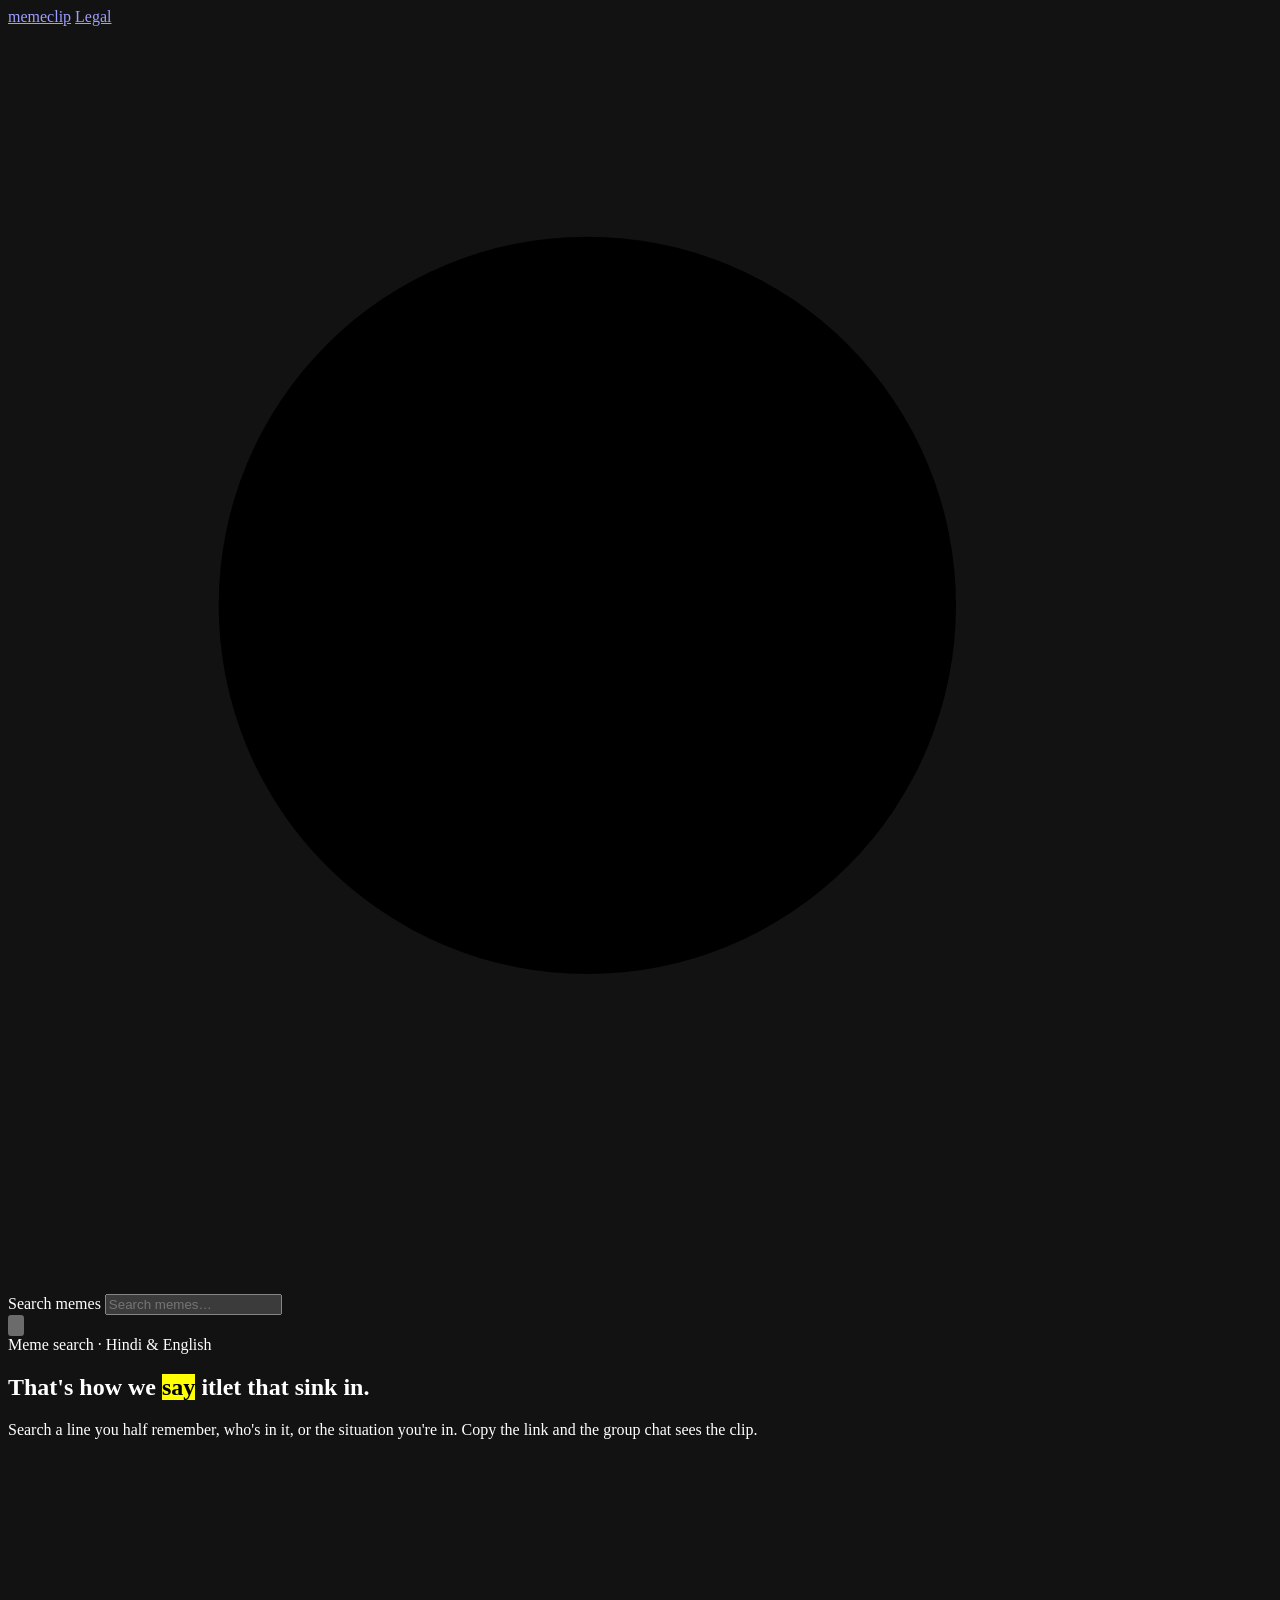
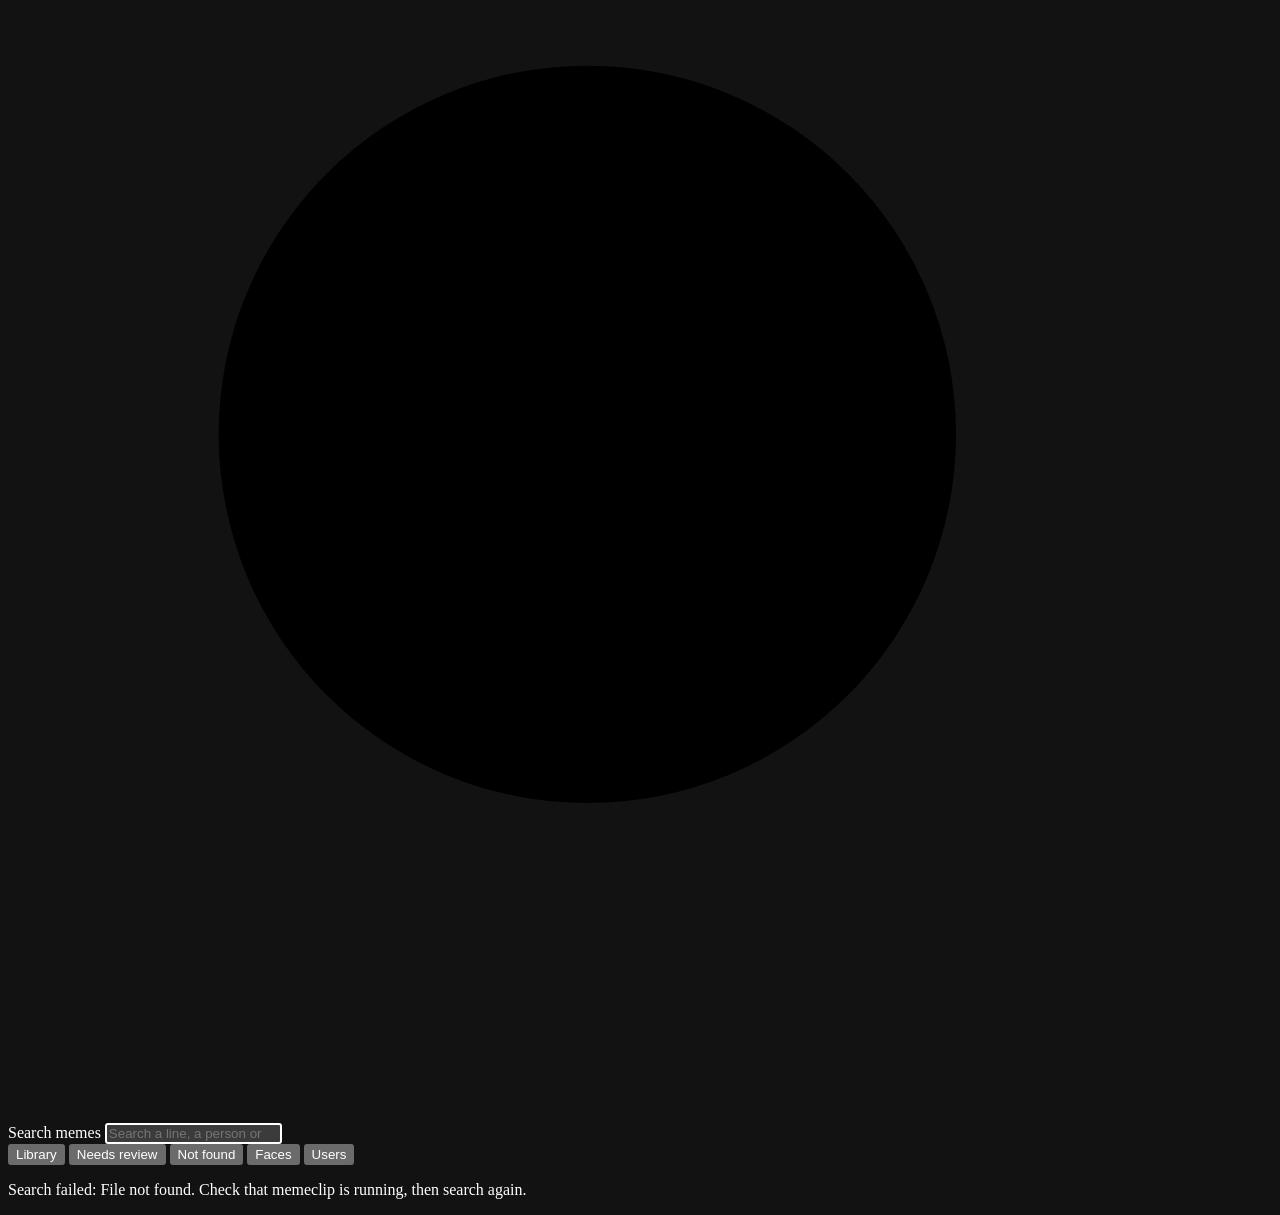
==== app/static/index.html @ d238f3a3 "Sign in with Google: admin and user roles, a 500-user cap with a waitlist - app/auth.py: Google OAut" ====
<!doctype html>
<html lang="en" data-theme="__THEME__">
<head>
<meta charset="utf-8">
<meta name="viewport" content="width=device-width, initial-scale=1, viewport-fit=cover">
<meta name="color-scheme" content="dark">
<meta name="theme-color" content="#000000">
<title>memeclip</title>
<link rel="icon" href="/static/icon.svg?v=__VERSION__" type="image/svg+xml">
<link rel="preconnect" href="https://fonts.googleapis.com">
<link rel="preconnect" href="https://fonts.gstatic.com" crossorigin>
<!-- The design is a theme: app/static/themes/<name>.css. The server fills in
     the name (UI_THEME in app/config.py or .env; ?theme=<name> to preview). -->
<link rel="stylesheet" href="/static/base.css?v=__VERSION__">
<link rel="stylesheet" href="/static/themes/__THEME__.css?v=__VERSION__" id="theme-css">
</head>
<body>
<div class="stage">
<div class="island-wrap">
  <nav class="island" aria-label="memeclip">
    <a class="wordmark" id="home" href="/" translate="no" aria-label="memeclip home">memeclip</a>
    <a class="cta ghost" href="/legal">Legal</a>
    <button id="curate" class="cta ghost" type="button" aria-pressed="false">Curate</button>
    <button id="open-upload" class="cta light" type="button"><span class="lbl">Add clip</span><span class="knob"><svg class="i" viewBox="0 0 24 24" aria-hidden="true"><path d="M12 5v14M5 12h14"/></svg></span></button>
  </nav>
</div>
<!-- the search, docked under the nav once the big one scrolls away (kept in sync) -->
<div class="dock" id="dock" aria-hidden="true">
  <div class="core">
    <svg class="i" viewBox="0 0 24 24" aria-hidden="true"><circle cx="11" cy="11" r="7"/><path d="m20 20-3.5-3.5"/></svg>
    <label for="q2" class="sr">Search memes</label>
    <input id="q2" type="search" placeholder="Search memes…" autocomplete="off" spellcheck="false" enterkeyhint="search" tabindex="-1">
  </div>
</div>
<button id="to-top" class="to-top" type="button" aria-label="Back to top" tabindex="-1"><svg class="i" viewBox="0 0 24 24" aria-hidden="true"><path d="M12 19V5"/><path d="m5 12 7-7 7 7"/></svg></button>

<script type="application/json" id="suggestions">__SUGGESTIONS__</script>
<script type="application/json" id="me">__ME__</script>
<main>
  <section class="hero">
    <span class="eyebrow">Meme search · Hindi &amp; English</span>
    <h1>That's how we <mark>say</mark> it<span class="tag">let that sink in.</span></h1>
    <p class="lede">Search a line you half remember, who's in it, or the situation you're in. Copy the link and the group chat sees the clip.</p>
    <div class="search">
      <div class="shell"><div class="core">
        <svg class="i" viewBox="0 0 24 24" aria-hidden="true"><circle cx="11" cy="11" r="7"/><path d="m20 20-3.5-3.5"/></svg>
        <label for="q" class="sr">Search memes</label>
        <input id="q" type="search" placeholder="Try “salary day” or a line from the clip…" autocomplete="off" spellcheck="false" enterkeyhint="search">
      </div></div>
    </div>
    <div class="tabs" role="group" aria-label="Library views">
      <button class="tab" id="tab-search" type="button" aria-pressed="true">Library</button>
      <button class="tab" id="tab-review" type="button" aria-pressed="false">Needs review</button>
      <button class="tab" id="tab-failed" type="button" aria-pressed="false">Not found</button>
      <button class="tab" id="tab-faces" type="button" aria-pressed="false">Faces</button>
      <button class="tab" id="tab-users" type="button" aria-pressed="false">Users</button>
    </div>
    <p id="status" role="status" aria-live="polite"></p>
  </section>
  <div id="grid" class="grid"></div>
  <div class="more" id="more-wrap">
    <div id="sentinel" aria-hidden="true"></div>
    <button id="more" class="cta light" type="button" hidden>Show more</button>
    <p id="end" class="end" hidden></p>
  </div>
  <div id="table"></div>
</main>
</div>

<dialog id="upload">
  <form id="upload-form">
    <h2>Add a clip</h2>
    <label for="u-file">Video file</label><input id="u-file" type="file" name="file" accept="video/*" required>
    <label for="u-title">Title, as the source wrote it</label><input id="u-title" type="text" autocomplete="off" name="title">
    <label for="u-caption">Caption</label><input id="u-caption" type="text" autocomplete="off" name="caption">
    <label for="u-lang">Language code (hi, en, ta …). Leave empty to auto-detect</label><input id="u-lang" type="text" autocomplete="off" name="language" spellcheck="false">
    <label for="u-folk">What people call this meme (comma separated)</label><input id="u-folk" type="text" autocomplete="off" name="folk_names">
    <label for="u-people">People in it (comma separated)</label><input id="u-people" type="text" autocomplete="off" name="people">
    <label for="u-film">Film or show</label><input id="u-film" type="text" autocomplete="off" name="source_title">
    <p class="hint">The clip is queued. It shows up in search once the worker has processed it.</p>
    <p class="hint" id="upload-error" role="alert"></p>
    <div class="actions-row">
      <button type="button" class="cta ghost" data-close>Cancel</button>
      <button class="cta light" id="upload-submit">Upload</button>
    </div>
  </form>
</dialog>

<dialog id="edit">
  <form id="edit-form">
    <h2>Edit clip</h2>
    <label for="e-folk">What people call this meme (comma separated)</label><input id="e-folk" type="text" autocomplete="off" name="folk_names">
    <label for="e-said">What is said (Roman script)</label><textarea id="e-said" name="transcript_roman" rows="2"></textarea>
    <label for="e-people">People (comma separated)</label><input id="e-people" type="text" autocomplete="off" name="people">
    <label for="e-film">Film or show</label><input id="e-film" type="text" autocomplete="off" name="source_title">
    <label for="e-desc">What happens on screen</label><textarea id="e-desc" name="description" rows="2"></textarea>
    <label for="e-react">Reactions (comma separated)</label><input id="e-react" type="text" autocomplete="off" name="reactions">
    <label for="e-use">Use when (comma separated)</label><input id="e-use" type="text" autocomplete="off" name="use_when">
    <label for="e-topics">Topics (comma separated)</label><input id="e-topics" type="text" autocomplete="off" name="topics">
    <label><input type="checkbox" name="reviewed">Mark as reviewed</label>
    <p class="hint" id="edit-error" role="alert"></p>
    <div class="actions-row">
      <button type="button" class="cta ghost" data-close>Cancel</button>
      <button class="cta light" id="edit-submit">Save</button>
    </div>
  </form>
</dialog>

<script>
const $ = (id) => document.getElementById(id);
const el = (tag, cls, text) => {
  const n = document.createElement(tag);
  if (cls) n.className = cls;
  if (text != null) n.textContent = text;   // textContent, never innerHTML: clip text is untrusted
  return n;
};

// Fixed icon markup only (no clip data ever goes through innerHTML).
const ICONS = {
  link: '<path d="M10 13a5 5 0 0 0 7.07 0l2.83-2.83a5 5 0 0 0-7.07-7.07L11.5 4.43"/><path d="M14 11a5 5 0 0 0-7.07 0L4.1 13.83a5 5 0 0 0 7.07 7.07l1.33-1.33"/>',
  send: '<path d="m22 2-7 20-4-9-9-4Z"/><path d="M22 2 11 13"/>',
  download: '<path d="M12 3v12m0 0-4-4m4 4 4-4"/><path d="M4 17v2a2 2 0 0 0 2 2h12a2 2 0 0 0 2-2v-2"/>',
  edit: '<path d="M12 20h9"/><path d="M16.5 3.5a2.12 2.12 0 0 1 3 3L7 19l-4 1 1-4Z"/>',
  volume: '<path d="M11 5 6 9H3v6h3l5 4Z"/><path d="M15.5 8.5a5 5 0 0 1 0 7"/><path d="M18.5 5.5a9 9 0 0 1 0 13"/>',
  mute: '<path d="M11 5 6 9H3v6h3l5 4Z"/><path d="m22 9-6 6"/><path d="m16 9 6 6"/>',
};
function icon(name) {
  const s = document.createElementNS("http://www.w3.org/2000/svg", "svg");
  s.setAttribute("class", "i"); s.setAttribute("viewBox", "0 0 24 24"); s.setAttribute("aria-hidden", "true");
  s.innerHTML = ICONS[name];
  return s;
}
function button(cls, label, iconName, { text = true } = {}) {
  // Pill with the icon nested in its own circle ("button in button").
  const b = el("button", "cta " + cls);
  b.type = "button";
  const t = el("span", text ? "lbl" : "sr", label);
  const knob = el("span", "knob"); knob.append(icon(iconName));
  b.append(t, knob);
  if (!text) { b.classList.add("round"); b.setAttribute("aria-label", label); }
  return b;
}
function setLabel(b, text) {
  b.querySelector(".lbl, .sr").textContent = text;
  if (b.hasAttribute("aria-label")) b.setAttribute("aria-label", text);
}

const LISTS = ["folk_names", "people", "reactions", "use_when", "topics"];
const themeVar = (name) => getComputedStyle(document.documentElement).getPropertyValue(name).trim();
const reduceMotion = matchMedia("(prefers-reduced-motion: reduce)");
let mode = "search", lastQuery = "", editing = null, timer = null;
// Browsing (empty search) scrolls through the whole library: PAGE clips at a time,
// loaded when a sentinel under the grid comes within a screen of the viewport.
const PAGE = 48;
const browse = { loaded: 0, total: 0, next: null, busy: false };   // next: the server's cursor for the following page
const moreObserver = ("IntersectionObserver" in window) ? new IntersectionObserver((entries) => {
  if (entries.some((e) => e.isIntersecting)) loadMore();
}, { rootMargin: "0px 0px 100% 0px" }) : null;
moreObserver?.observe($("sentinel"));

// Cards more than ~3 screens away hand back their media (video buffer, poster, scene
// photos) and get it back when they come near again. The card box itself stays, so the
// layout never moves; scrolling through thousands of clips keeps memory roughly flat.
const parker = ("IntersectionObserver" in window) ? new IntersectionObserver((entries) => {
  for (const e of entries) (e.isIntersecting ? unpark : park)(e.target);
}, { rootMargin: "300% 0px" }) : null;
function park(node) {
  if (node.dataset.parked) return;
  const frame = node.querySelector(".frame");
  if (frame?.classList.contains("live")) stopClip(frame);
  for (const m of node.querySelectorAll("video, img")) {
    for (const a of m.tagName === "VIDEO" ? ["src", "poster"] : ["src"]) {
      const v = m.getAttribute(a);
      if (v) { m.dataset["park" + a] = v; m.removeAttribute(a); }
    }
    if (m.tagName === "VIDEO") m.load();   // drops the decoded frames and buffer
  }
  node.dataset.parked = "1";
}
function unpark(node) {
  if (!node.dataset.parked) return;
  for (const m of node.querySelectorAll("video, img")) {
    for (const a of ["src", "poster"]) {
      const v = m.dataset["park" + a];
      if (v) { m.setAttribute(a, v); delete m.dataset["park" + a]; }
    }
  }
  delete node.dataset.parked;
}

async function api(path, options) {
  const res = await fetch(path, options);
  if (!res.ok) throw new Error((await res.json().catch(() => ({}))).detail || res.statusText);
  return res.json();
}

// A web page cannot put a video file on the clipboard: browsers only accept text,
// HTML and PNG there. So a clip offers the closest real equivalents:
//   Send          the .mp4 file itself, through the system share sheet (Web Share)
//   drag          drop the .mp4 file into Finder, a folder or a chat (Chrome / Edge)
//   Download      save the .mp4 (curate view)
//   Copy link     the short share link (/c/<id>); chat apps unfurl it as the video
// Each one counts as a share, so the query that found the clip is learned.
function fileName(c) {
  const base = (c.folk_names[0] || c.title || `clip-${c.id}`).toLowerCase()
    .replace(/[^a-z0-9]+/g, "-").replace(/^-+|-+$/g, "").slice(0, 60) || `clip-${c.id}`;
  return `${base}.mp4`;
}

const fileCache = new Map();   // clip id -> Promise<File>
function clipFile(c) {
  if (!fileCache.has(c.id)) {
    fileCache.set(c.id, fetch(c.url).then((r) => {
      if (!r.ok) throw new Error(r.statusText);
      return r.blob();
    }).then((b) => new File([b], fileName(c), { type: "video/mp4" }))
      .catch((e) => { fileCache.delete(c.id); throw e; }));
  }
  return fileCache.get(c.id);
}

const canSendFiles = !!(navigator.canShare &&
  navigator.canShare({ files: [new File([new Blob()], "x.mp4", { type: "video/mp4" })] }));

function recordShare(c) {
  return api(`/clips/${c.id}/share`, { method: "POST", headers: { "Content-Type": "application/json" },
                                       body: JSON.stringify({ q: mode === "search" ? lastQuery : null }) })
    .catch(() => {});
}

function flash(b, text, back) {
  setLabel(b, text);
  b.classList.add("done");
  setTimeout(() => { setLabel(b, back); b.classList.remove("done"); }, 1600);
}

// Hover to play: a clip plays (muted) while the pointer is over it and stops when
// it leaves. Only one clip plays at a time. Click toggles sound. Touch screens have
// no hover, so a tap plays or stops instead. Keyboard focus plays too. With reduced
// motion nothing plays on its own: click or Enter plays.
let playing = null;

function playOnly(frame) {
  if (playing && playing !== frame) stopClip(playing);
  playing = frame;
  frame.classList.add("live");
  frame._video.play().catch(() => {});   // muted autoplay is always allowed
}

function stopClip(frame) {
  const v = frame._video;
  v.pause();
  v.currentTime = 0;
  v.muted = true;
  frame._sound(false);
  frame.classList.remove("live");
  frame._time.style.transform = "scaleX(0)";
  if (playing === frame) playing = null;
}

function card(c, i) {
  const node = el("article", "card" + (i === 0 ? " feature" : ""));
  const shell = el("div", "shell"), core = el("div", "core");
  shell.append(core); node.append(shell);

  const frame = el("div", "frame");
  frame.tabIndex = 0;
  frame.setAttribute("role", "button");
  frame.setAttribute("aria-label", `Play ${c.folk_names[0] || c.title || "clip"}`);
  const video = el("video");
  video.src = c.url; video.poster = c.thumb || ""; video.preload = "none"; video.loop = true; video.playsInline = true;
  video.muted = true;
  const sub = el("div", "sub", c.transcript_roman ? c.transcript_roman.slice(0, 120) : "");
  const snd = el("div", "snd"); snd.append(icon("mute"));
  const time = el("div", "bar-time");
  frame.append(video, sub, snd, time);
  const topic = (c.topics || [])[0];
  if (topic) frame.append(el("div", "badge", "#" + topic));
  frame._video = video; frame._time = time;
  frame._sound = (on) => { snd.replaceChildren(icon(on ? "volume" : "mute")); };

  video.ontimeupdate = () => { if (video.duration) time.style.transform = `scaleX(${video.currentTime / video.duration})`; };
  frame.onpointerenter = (e) => { if (e.pointerType === "mouse" && !reduceMotion.matches) playOnly(frame); };
  frame.onpointerleave = (e) => { if (e.pointerType === "mouse") stopClip(frame); };
  frame.onfocus = () => { if (frame.matches(":focus-visible") && !reduceMotion.matches) playOnly(frame); };
  frame.onblur = () => stopClip(frame);
  const toggle = (touch) => {
    if (touch || reduceMotion.matches) {                       // tap, or reduced motion: play or stop
      if (frame.classList.contains("live")) stopClip(frame); else playOnly(frame);
    } else {                                                  // mouse: already playing, toggle sound
      video.muted = !video.muted;
      frame._sound(!video.muted);
      if (video.paused) playOnly(frame);
    }
  };
  frame.onclick = (e) => toggle(!!e.pointerType && e.pointerType !== "mouse");
  frame.onkeydown = (e) => { if (e.key === "Enter" || e.key === " ") { e.preventDefault(); toggle(true); } };

  // Dragging the video out drops the .mp4 file (Chrome / Edge read DownloadURL).
  video.draggable = true;
  video.ondragstart = (e) => {
    const abs = new URL(c.url, location.href).href;
    e.dataTransfer.setData("DownloadURL", `video/mp4:${fileName(c)}:${abs}`);
    e.dataTransfer.setData("text/uri-list", c.share_url || abs);
    e.dataTransfer.setData("text/plain", c.share_url || abs);
    e.dataTransfer.effectAllowed = "copy";
    recordShare(c);
  };
  core.append(frame);

  const row = el("div", "row");
  const titles = el("div", "titles");
  titles.append(el("div", "name", c.folk_names[0] || c.title || "(untitled)"));
  const by = [...c.people, c.source_title].filter(Boolean).join(" · ");
  if (by) titles.append(el("div", "by", by));
  row.append(titles);

  const acts = el("div", "acts");
  const copy = button("", "Copy link", "link");
  copy.setAttribute("aria-label", "Copy link");   // the label is hidden on small posters
  copy.title = "Copy link";
  copy.onclick = async () => {
    try {
      await navigator.clipboard.writeText(c.share_url || new URL(c.url, location.href).href);
      recordShare(c);
      flash(copy, "Copied", "Copy link");
    } catch { flash(copy, "Copy failed", "Copy link"); }
  };
  acts.append(copy);

  if (canSendFiles) {
    const send = button("iconly", "Send video", "send", { text: false });
    // Fetch the file before the click lands: some browsers (Safari) only allow the
    // share sheet while the click is still "fresh", so there is no time to download then.
    const warm = () => clipFile(c).catch(() => {});
    send.onpointerenter = warm; send.onfocus = warm; send.ontouchstart = warm;
    send.onclick = async () => {
      try {
        const file = await clipFile(c);
        await navigator.share({ files: [file], title: c.folk_names[0] || c.title || "meme" });
        recordShare(c);
        flash(send, "Sent", "Send video");
      } catch (e) {
        if (e.name === "AbortError") return;                 // closed the share sheet
        flash(send, e.name === "NotAllowedError" ? "Tap again to send" : "Could not send", "Send video");
      }
    };
    acts.append(send);
  }
  row.append(acts);
  core.append(row);

  // ---- curation only ----
  const chips = el("div", "curate-only chips");
  for (const r of c.reactions || []) chips.append(el("span", "chip", r));
  for (const t of c.topics || []) chips.append(el("span", "chip", "#" + t));
  for (const r of c.review_reasons) chips.append(el("span", "chip warn", r.replaceAll("_", " ")));
  if (chips.children.length) core.append(chips);

  const signals = `shared ${c.shares} · seen ${c.duplicates_seen}×`;
  core.append(Object.assign(el("div", "curate-only metric", c.score == null ? signals
    : `score ${c.score} · keyword ${c.kw} · meaning ${c.sem} · topic ${c.tm} · ${signals}`), {}));

  const tools = el("div", "curate-only tools");
  const download = button("", "Download", "download");
  download.onclick = async () => { recordShare(c); const a = el("a"); a.href = c.url; a.download = fileName(c); a.click(); };
  const edit = button("", "Edit", "edit");
  edit.onclick = () => openEdit(c.id);
  tools.append(download, edit);
  core.append(tools);
  return node;
}

// ---- scenes: a clip playing on a real surface (billboard, shirt, newspaper ...) ----
// The theme switches this on (--scenes: on) and picks the order (--scene-order,
// --scene-feature). Each scene in /static/scenes/scenes.json gives a photo and the
// surface's four corners; the video is warped onto them with a perspective matrix.
const VIDEO_W = 640, VIDEO_H = 360;           // the video's untransformed box
let scenesReady = null;
function loadScenes() {
  if (themeVar("--scenes") !== "on") return Promise.resolve(null);
  return scenesReady ||= fetch("/static/scenes/scenes.json").then((r) => r.json()).catch(() => null);
}
// 4-point perspective (homography) -> CSS matrix3d
const adj = (m) => [m[4]*m[8]-m[5]*m[7], m[2]*m[7]-m[1]*m[8], m[1]*m[5]-m[2]*m[4], m[5]*m[6]-m[3]*m[8],
                    m[0]*m[8]-m[2]*m[6], m[2]*m[3]-m[0]*m[5], m[3]*m[7]-m[4]*m[6], m[1]*m[6]-m[0]*m[7], m[0]*m[4]-m[1]*m[3]];
const mulMM = (a, b) => { const c = []; for (let i = 0; i < 3; i++) for (let j = 0; j < 3; j++)
  c[3*i+j] = a[3*i]*b[j] + a[3*i+1]*b[3+j] + a[3*i+2]*b[6+j]; return c; };
const mulMV = (m, v) => [m[0]*v[0]+m[1]*v[1]+m[2]*v[2], m[3]*v[0]+m[4]*v[1]+m[5]*v[2], m[6]*v[0]+m[7]*v[1]+m[8]*v[2]];
function basis(p) {   // p = [[x,y] x4]: maps the unit basis onto three points, scaled by the fourth
  const m = [p[0][0], p[1][0], p[2][0], p[0][1], p[1][1], p[2][1], 1, 1, 1];
  const v = mulMV(adj(m), [p[3][0], p[3][1], 1]);
  return mulMM(m, [v[0], 0, 0, 0, v[1], 0, 0, 0, v[2]]);
}
function matrix3d(from, to) {
  const t = mulMM(basis(to), adj(basis(from)));
  for (let i = 0; i < 9; i++) t[i] /= t[8];
  return `matrix3d(${[t[0], t[3], 0, t[6], t[1], t[4], 0, t[7], 0, 0, 1, 0, t[2], t[5], 0, t[8]].join(",")})`;
}
function placeOnScene(frame, scene) {
  const w = frame.clientWidth, h = frame.clientHeight;
  if (!w || !h) return;
  // Cover the frame, then zoom in on the surface so the clip spans a good share of
  // the tile (more on small tiles), keeping the photo edge-to-edge.
  const xs = scene.quad.map((q) => q[0]), ys = scene.quad.map((q) => q[1]);
  const qw = Math.max(...xs) - Math.min(...xs);
  const cx = (Math.max(...xs) + Math.min(...xs)) / 2, cy = (Math.max(...ys) + Math.min(...ys)) / 2;
  const span = w < 520 ? .74 : .6;                              // share of the tile width the surface takes
  const s = Math.max(w / scene.w, h / scene.h, span * w / (qw * scene.w));
  const dw = scene.w * s, dh = scene.h * s;
  const ox = Math.min(0, Math.max(w - dw, w / 2 - cx * dw));
  const oy = Math.min(0, Math.max(h - dh, h / 2 - cy * dh));
  for (const img of [frame._bg, frame._shade]) if (img)
    Object.assign(img.style, { left: ox + "px", top: oy + "px", width: dw + "px", height: dh + "px" });
  const [tl, tr, br, bl] = scene.quad.map(([x, y]) => [ox + x * dw, oy + y * dh]);
  const box = [[0, 0], [VIDEO_W, 0], [0, VIDEO_H], [VIDEO_W, VIDEO_H]];
  frame._video.style.transform = matrix3d(box, [tl, tr, bl, br]);
  if (frame._shade) frame._shade.style.clipPath = `polygon(${[tl, tr, br, bl].map(([x, y]) => `${x}px ${y}px`).join(",")})`;
}
const sceneObserver = ("ResizeObserver" in window)
  ? new ResizeObserver((entries) => { for (const e of entries) if (e.target._scene) placeOnScene(e.target, e.target._scene); })
  : null;
async function dressScenes(cards, results, offset = 0) {
  const scenes = await loadScenes();
  if (!scenes) return;
  const order = themeVar("--scene-order").split(/\s+/).filter((n) => scenes[n]);
  const feature = themeVar("--scene-feature");
  cards.forEach((node, i) => {
    const c = results[i];
    const name = (offset + i === 0 && scenes[feature]) ? feature : order[c.id % order.length];
    const scene = scenes[name];
    if (!scene) return;
    const frame = node.querySelector(".frame");
    frame.classList.add("scene", "scene-" + name);
    frame._scene = scene;
    const bg = el("img", "scene-bg"); bg.src = scene.image; bg.alt = ""; bg.decoding = "async"; bg.loading = "lazy";
    frame.prepend(bg); frame._bg = bg;
    Object.assign(frame._video.style, { width: VIDEO_W + "px", height: VIDEO_H + "px" });
    if (scene.shade) {
      const shade = el("img", "scene-shade"); shade.src = scene.shade; shade.alt = ""; shade.loading = "lazy";
      frame._video.after(shade); frame._shade = shade;
    }
    placeOnScene(frame, scene);
    sceneObserver?.observe(frame);
  });
}

// Clips fade up as they enter the viewport. Only added when IntersectionObserver
// exists and motion is welcome, so without it everything is simply visible.
const revealer = ("IntersectionObserver" in window) ? new IntersectionObserver((entries) => {
  for (const e of entries) if (e.isIntersecting) { e.target.classList.add("in"); revealer.unobserve(e.target); }
}, { rootMargin: "0px 0px -8% 0px" }) : null;
function reveal(nodes) {
  if (!revealer || reduceMotion.matches || themeVar("--reveal") !== "on") return;
  // The fade-up runs on the inner shell, so the poster's tilt (on the card) is kept.
  nodes.forEach((n, i) => {
    const target = n.querySelector(".shell") || n;
    target.classList.add("reveal"); target.style.transitionDelay = `${(i % 4) * 70}ms`; revealer.observe(target);
  });
}

function showCards(results, status, emptyTitle, emptyHelp) {
  playing = null;
  $("table").replaceChildren();
  if (!results.length) {
    const e = el("div", "empty");
    e.append(el("strong", "", emptyTitle), el("span", "", emptyHelp));
    $("grid").replaceChildren(e);
  } else {
    const cards = results.map((c, i) => card(c, i));
    parker?.disconnect();                  // the old cards are gone
    $("grid").replaceChildren(...cards);
    reveal(cards);
    for (const n of cards) parker?.observe(n);
    dressScenes(cards, results);
  }
  $("status").replaceChildren(...status);
}

function intentText(intent) {
  const parts = Object.entries(intent || {}).map(([k, p]) => (document.body.classList.contains("curate") ? `${k} ${p}` : k));
  return parts.length ? parts.join(", ") : "";
}

async function runSearch() {
  lastQuery = $("q").value.trim();
  try {
    const data = await api(lastQuery ? `/search?q=${encodeURIComponent(lastQuery)}` : `/search?q=&limit=${PAGE}`);
    const status = [];
    if (!lastQuery) {
      status.push(el("span", "", data.total ? `All ${data.total} clip${data.total === 1 ? "" : "s"} · most shared first` : ""));
    } else {
      status.push(el("span", "", `${data.count} clip${data.count === 1 ? "" : "s"} · `));
      const read = intentText(data.intent);
      status.push(read ? Object.assign(el("span", "read", `reading it as ${read}`)) : el("span", "dim", "matched on the words"));
    }
    showCards(data.results, status,
      lastQuery ? `Nothing for “${lastQuery}” yet` : "No clips yet",
      lastQuery ? "Try other words, a line from the clip, or the situation you are in."
                : "Add a clip, or drop video files into data/inbox.");
    Object.assign(browse, { loaded: lastQuery ? 0 : data.count, total: lastQuery ? 0 : data.total || 0,
                            next: lastQuery ? null : data.next });
    updateMore();
    if (moreObserver && browsing() && nearBottom()) loadMore();
  } catch (e) { $("status").textContent = `Search failed: ${e.message}. Check that memeclip is running, then search again.`; }
}

async function runReview() {
  const data = await api("/review");
  showCards(data.results, [el("span", "", `${data.count} clip${data.count === 1 ? "" : "s"} the pipeline was unsure about`)],
            "Nothing to review", "Every clip passed its checks.");
}

async function runFailed() {
  const data = await api("/queries/failed");
  $("grid").replaceChildren();
  $("status").textContent = "Searches that found nothing. Each one is a missing clip or a missing way to find one.";
  const table = el("table");
  const head = el("tr"); head.append(el("th", "", "Search"), el("th", "", "Times"));
  table.append(head);
  for (const q of data.queries) {
    const tr = el("tr"); tr.append(el("td", "", q.query), el("td", "", q.times)); table.append(tr);
  }
  $("table").replaceChildren(table);
}

const browsing = () => mode === "search" && !lastQuery;

function updateMore() {
  const left = Math.max(0, browse.total - browse.loaded);
  // Without IntersectionObserver the button is the way to load more.
  $("more").hidden = !!moreObserver || !(browsing() && browse.next);
  $("more").textContent = `Show more (${left} left)`;
  $("end").hidden = !(browsing() && browse.total > 0 && !browse.next);
  $("end").textContent = `That's all ${browse.total} clip${browse.total === 1 ? "" : "s"}`;
}

// Still near the bottom after a page landed (tall screen, short page)? Load the next one too.
function nearBottom() {
  return $("sentinel").getBoundingClientRect().top < innerHeight * 2;
}

async function loadMore() {
  if (browse.busy || !browsing() || !browse.next) return;
  browse.busy = true;
  $("more").disabled = true;
  try {
    const offset = browse.loaded, after = browse.next;
    const data = await api(`/search?q=&limit=${PAGE}&after=${encodeURIComponent(after)}`);
    if (mode !== "search" || lastQuery || browse.next !== after) return;   // the view changed while loading
    const cards = data.results.map((c, i) => card(c, offset + i));
    $("grid").append(...cards);
    reveal(cards);
    for (const n of cards) parker?.observe(n);
    dressScenes(cards, data.results, offset);
    browse.loaded = offset + data.count;
    browse.next = data.next;                                           // null: that was the last page
  } catch (e) {
    $("status").textContent = `Loading more failed: ${e.message}. Try again.`;
  } finally {
    browse.busy = false;
    $("more").disabled = false;
    updateMore();
  }
  if (moreObserver && browsing() && browse.next && nearBottom()) loadMore();
}

// ---- Curate > Faces: people found in the clips, like a photo app's "People" ----------
// Groups come from the face vectors already stored for every processed clip (no
// reprocessing). Naming a group gives all its faces that name; giving a second group
// the same name merges it into the same person.
function faceTile(title, sub, picture, onclick) {
  const b = el("button", "face-tile"); b.type = "button";
  const pic = el("span", "face-pic");
  if (picture) { const img = el("img"); img.src = picture; img.alt = ""; img.loading = "lazy"; pic.append(img); }
  b.append(pic, el("span", "face-name", title), el("span", "face-sub", sub));
  b.onclick = onclick;
  return b;
}

async function runFaces() {
  $("grid").replaceChildren();
  $("status").textContent = "Looking for faces…";
  try {
    const data = await api("/faces");
    const wrap = el("div", "faces");
    if (data.people.length) {
      wrap.append(el("h3", "faces-head", "Named"));
      const row = el("div", "face-grid");
      for (const p of data.people)
        row.append(faceTile(p.name, `${p.clips} clip${p.clips === 1 ? "" : "s"}`, p.picture, () => openFaces({ person: p })));
      wrap.append(row);
    }
    wrap.append(el("h3", "faces-head", "Who's this?"));
    const row = el("div", "face-grid");
    for (const g of data.groups)
      row.append(faceTile(`${g.clips} clip${g.clips === 1 ? "" : "s"}`, `${g.faces} face${g.faces === 1 ? "" : "s"}`,
                          g.pictures[0], () => openFaces({ group: g })));
    wrap.append(row);
    $("table").replaceChildren(wrap);
    $("status").textContent = `${data.people.length} named · ${data.unknown_groups} groups of unknown faces, most clips first. ` +
                              "One person can show up as two groups: give both the same name to merge them.";
  } catch (e) { $("status").textContent = `Could not load faces: ${e.message}`; }
}

async function openFaces({ person, group }) {
  const data = await api(person ? `/faces/clips?person_id=${person.id}` : `/faces/clips?face_ids=${group.face_ids.join(",")}`);
  showCards(data.results, [el("span", "", person
              ? `${person.name} · ${data.count} clip${data.count === 1 ? "" : "s"}` +
                (data.unsure ? ` · ${data.unsure} unsure, shown first: remove the ones that are not ${person.name}` : "")
              : `${data.count} clip${data.count === 1 ? "" : "s"} with this face`)],
            "No clips", "These faces have no clips any more.");
  if (person) {
    // audit: every clip can be taken off this person; the unsure ones are first and marked
    const cards = [...$("grid").querySelectorAll(".card")];
    data.results.forEach((c, i) => {
      const n = cards[i];
      if (!n) return;
      const row = el("div", "face-check");
      if (c.unsure) row.append(el("span", "chip warn", `unsure match · ${Math.round(c.face_score * 100)}%`));
      const no = el("button", "cta ghost", `Not ${person.name}`); no.type = "button";
      no.onclick = async () => {
        no.disabled = true;
        try {
          await api(`/people/${person.id}/remove`, { method: "POST", headers: { "Content-Type": "application/json" },
                                                     body: JSON.stringify({ clip_id: c.id }) });
          n.remove();
        } catch (err) { no.disabled = false; no.textContent = `Could not remove: ${err.message}`; }
      };
      row.append(no);
      (n.querySelector(".core") || n).append(row);
    });
  }
  const form = el("form", "face-form");
  const back = el("button", "cta ghost", "← All faces"); back.type = "button";
  back.onclick = () => { form.remove(); runFaces(); };
  const names = el("datalist"); names.id = "people-names";
  const known = await api("/faces").then((d) => d.people).catch(() => []);
  for (const p of known) { const o = el("option"); o.value = p.name; names.append(o); }
  const name = el("input"); name.type = "text"; name.placeholder = "Who is this? (an existing name merges)";
  name.setAttribute("list", "people-names"); name.setAttribute("aria-label", "Name"); name.autocomplete = "off";
  const aliases = el("input"); aliases.type = "text"; aliases.autocomplete = "off";
  aliases.placeholder = "Also called, comma separated: modi, PM";
  aliases.setAttribute("aria-label", "Other names, comma separated");
  const save = el("button", "cta light", person ? "Add names" : "Save name"); save.type = "submit";
  const msg = el("span", "face-msg"); msg.setAttribute("role", "status");
  if (person) {
    name.value = person.name; name.disabled = true;
    if (person.aliases?.length) msg.textContent = `Also called: ${person.aliases.join(", ")}`;
  }
  form.append(back, name, aliases, save, names, msg);
  form.onsubmit = async (e) => {
    e.preventDefault();
    const list = aliases.value.split(",").map((s) => s.trim()).filter(Boolean);
    if (!person && !name.value.trim()) { msg.textContent = "Type a name first."; name.focus(); return; }
    if (person && !list.length) { msg.textContent = "Type at least one other name."; aliases.focus(); return; }
    save.disabled = true;
    try {
      const r = person
        ? await api(`/people/${person.id}/aliases`, { method: "POST", headers: { "Content-Type": "application/json" },
                                                     body: JSON.stringify({ aliases: list }) })
        : await api("/faces/name", { method: "POST", headers: { "Content-Type": "application/json" },
                                     body: JSON.stringify({ face_ids: group.face_ids, name: name.value.trim(), aliases: list }) });
      msg.textContent = person ? `Saved. Also called: ${r.aliases.join(", ")}` : `Named ${r.name}: ${r.clips_updated} clip${r.clips_updated === 1 ? "" : "s"} updated.`;
      if (!person) setTimeout(() => { form.remove(); runFaces(); }, 900);
    } catch (err) { msg.textContent = `Could not save: ${err.message}`; }
    finally { save.disabled = false; }
  };
  document.querySelector(".face-form")?.remove();
  $("grid").before(form);                         // above the clips, not under all of them
  form.scrollIntoView({ block: "center", behavior: smooth() });
  (person ? aliases : name).focus({ preventScroll: true });
}

function setMode(next) {
  mode = next;
  syncHints();
  document.querySelector(".face-form")?.remove();   // the naming bar belongs to one opened group
  $("more").hidden = $("end").hidden = true;
  for (const m of ["search", "review", "failed", "faces", "users"]) $("tab-" + m).setAttribute("aria-pressed", String(m === mode));
  ({ search: runSearch, review: runReview, failed: runFailed, faces: runFaces, users: runUsers })[mode]();
}

function setCurate(on) {
  if (!IS_ADMIN) on = false;                               // Curate is for admins (the server checks too)
  document.body.classList.toggle("curate", on);
  $("curate").setAttribute("aria-pressed", String(on));
  if (!on && mode !== "search") mode = "search";
  history.replaceState(null, "", on ? "#curate" : location.pathname + location.search);
  setMode(mode);
}

async function openEdit(id) {
  const c = await api(`/clips/${id}`);
  editing = id;
  const f = $("edit-form");
  for (const k of LISTS) f[k].value = c[k].join(", ");
  for (const k of ["transcript_roman", "source_title", "description"]) f[k].value = c[k];
  f.reviewed.checked = false;
  $("edit").showModal();
}

$("edit-form").onsubmit = async (e) => {
  e.preventDefault();
  const f = e.target, body = {};
  for (const k of LISTS) body[k] = f[k].value.split(",").map((s) => s.trim()).filter(Boolean);
  for (const k of ["transcript_roman", "source_title", "description"]) body[k] = f[k].value;
  if (f.reviewed.checked) body.reviewed = true;
  const submit = $("edit-submit");
  submit.disabled = true; submit.textContent = "Saving…"; $("edit-error").textContent = "";
  try {
    await api(`/clips/${editing}`, { method: "PATCH", headers: { "Content-Type": "application/json" }, body: JSON.stringify(body) });
    $("edit").close();
    setMode(mode);
  } catch (err) {
    $("edit-error").textContent = `Not saved: ${err.message}. Your changes are still here; try Save again.`;
  } finally { submit.disabled = false; submit.textContent = "Save"; }
};

$("upload-form").onsubmit = async (e) => {
  e.preventDefault();
  const submit = $("upload-submit");
  submit.disabled = true; submit.textContent = "Uploading…"; $("upload-error").textContent = "";
  try {
    const out = await api("/upload", { method: "POST", body: new FormData(e.target) });
    $("status").textContent = `Queued ${out.queued_as}. It shows up in search in a few seconds.`;
    e.target.reset();
    $("upload").close();
  } catch (err) {
    $("upload-error").textContent = `Upload failed: ${err.message}. Check the file is a video under 30 seconds, then try again.`;
  } finally { submit.disabled = false; submit.textContent = "Upload"; }
};


$("open-upload").onclick = () => $("upload").showModal();
$("curate").onclick = () => setCurate(!document.body.classList.contains("curate"));
for (const b of document.querySelectorAll("[data-close]")) b.onclick = () => b.closest("dialog").close();
for (const m of ["search", "review", "failed", "faces", "users"]) $("tab-" + m).onclick = () => setMode(m);
$("more").onclick = loadMore;
$("q").oninput = () => { clearTimeout(timer); timer = setTimeout(() => setMode("search"), 350); };
const smooth = () => (matchMedia("(prefers-reduced-motion: reduce)").matches ? "auto" : "smooth");
// Home: the wordmark goes back to the start (trending, no search, not curating) without a reload
$("home").onclick = (e) => {
  if (e.metaKey || e.ctrlKey || e.shiftKey || e.altKey || e.button) return;   // new tab / window still works
  e.preventDefault();
  $("q").value = $("q2").value = "";
  scrollTo({ top: 0, behavior: smooth() });
  if (document.body.classList.contains("curate")) setCurate(false); else setMode("search");
};
// Docked search: shown once the big search box has scrolled up out of view
new IntersectionObserver(([e]) => {
  const on = !e.isIntersecting && e.boundingClientRect.top < 0;
  if (on === document.body.classList.contains("docked")) return;
  document.body.classList.toggle("docked", on);
  $("dock").setAttribute("aria-hidden", String(!on));
  $("q2").tabIndex = on ? 0 : -1;
  if (on) $("q2").value = $("q").value;
  else if (document.activeElement === $("q2")) $("q").focus({ preventScroll: true });
}).observe(document.querySelector(".hero .search"));
$("q2").oninput = () => { $("q").value = $("q2").value; $("q").oninput(); };
// Search suggestions: an empty search box shows a search people can try, a new one every
// 10 s; Tab (or tapping the ⇥ key) takes it, the same as typing it. The list lives in the
// search_suggestions table (app/suggestions.py) and comes in with the page.
// Drawn over the box rather than as a placeholder, so the words can drift off like smoke.
// ---- Who is signed in (written in by the server; auth.py) -----------------------------
// admin: everything; user: search and share. With sign-in off everyone is an admin.
const ME = (() => { try { return JSON.parse($("me").textContent) || {}; } catch { return {}; } })();
const IS_ADMIN = ME.role === "admin";
if (!IS_ADMIN) for (const id of ["curate", "open-upload"]) $(id).style.display = "none";   // hidden, not removed: other code refers to them
if (ME.auth && ME.email) {
  const who = el("button", "cta ghost account");
  who.type = "button";
  who.title = `Signed in as ${ME.email}. Sign out`;
  who.setAttribute("aria-label", `Sign out ${ME.email}`);
  if (ME.picture) {
    const img = el("img"); img.src = ME.picture; img.alt = ""; img.referrerPolicy = "no-referrer"; who.append(img);
  } else who.append(el("span", "account-initial", (ME.given_name || ME.email)[0].toUpperCase()));
  who.onclick = async () => {
    who.disabled = true;
    await fetch("/auth/logout", { method: "POST" }).catch(() => {});
    location.href = "/login";
  };
  document.querySelector(".island").append(who);
}

// ---- Curate > Users: who can sign in, their role, the waitlist ------------------------
async function runUsers() {
  $("grid").replaceChildren();
  $("status").textContent = "Loading users…";
  let data;
  try { data = await api("/admin/users"); }
  catch (e) { $("status").textContent = `Could not load users: ${e.message}`; return; }
  const waiting = data.users.filter((u) => u.status === "waitlist").length;
  $("status").textContent = `${data.active_users} of ${data.max_users} user places taken` +
                            (waiting ? ` · ${waiting} waiting` : "") + ". Admins don't count toward the limit.";
  const table = el("table", "users");
  const head = el("tr");
  for (const h of ["Person", "Role", "Access", "Joined"]) head.append(el("th", "", h));
  table.append(head);
  for (const u of data.users) {
    const tr = el("tr");
    const who = el("td");
    who.append(el("strong", "", u.name || u.email), el("div", "users-email", u.email));
    const pick = (field, options) => {
      const sel = el("select"); sel.setAttribute("aria-label", `${field} for ${u.email}`);
      for (const [v, label] of options) sel.append(new Option(label, v, false, u[field] === v));
      sel.onchange = async () => {
        sel.disabled = true;
        try { await api(`/admin/users/${u.id}`, { method: "POST", headers: { "Content-Type": "application/json" },
                                                    body: JSON.stringify({ [field]: sel.value }) });
              u[field] = sel.value; }
        catch (err) { sel.value = u[field]; alert(`Could not change: ${err.message}`); }
        finally { sel.disabled = false; }
      };
      const td = el("td"); td.append(sel); return td;
    };
    tr.append(who, pick("role", [["user", "User"], ["admin", "Admin"]]),
              pick("status", [["active", "Active"], ["waitlist", "Waitlist"], ["blocked", "Blocked"]]),
              el("td", "", new Date(u.created_at).toLocaleDateString()));
    table.append(tr);
  }
  if (!data.users.length) $("status").textContent = "Nobody has signed in yet.";
  $("table").replaceChildren(table);
}

const SUGGEST = (() => {                                  // search_suggestions, written in by the server
  try { return JSON.parse($("suggestions").textContent).filter((t) => typeof t === "string" && t.trim()); }
  catch { return []; }
})();
const SUGGEST_EVERY_MS = 10000;
let suggestAt = Math.floor(Math.random() * SUGGEST.length);
const hints = [];
// code also fills or empties the box (home, a cleared search): setMode calls this
function syncHints() {                                    // the two boxes mirror each other
  const typed = !!$("q").value;
  for (const h of hints) { h.box.hidden = h.key.hidden = typed || !SUGGEST.length; h.clear.hidden = !typed; }
}

function useSuggestion() {
  $("q").value = $("q2").value = SUGGEST[suggestAt];
  clearTimeout(timer);
  setMode("search");
}

function makeHint(input) {
  // left: the suggestion, where placeholder text would be (the caret sits just before it)
  const box = el("span", "suggest");
  box.setAttribute("aria-hidden", "true");
  const words = el("span", "suggest-words");
  box.append(words);
  // right slot: the Tab key while the box is empty, a clear button once it has text
  const key = el("button", "suggest-key");
  key.type = "button"; key.tabIndex = -1; key.title = "Use this search (Tab)";
  key.setAttribute("aria-hidden", "true");
  // desktop: a keycap + "to try"; phones (no Tab key): a fill-in arrow to tap
  const cap = el("kbd", "suggest-kbd", "tab");
  const fillIcon = el("span", "suggest-fill");
  fillIcon.innerHTML = '<svg class="i" viewBox="0 0 24 24" aria-hidden="true"><path d="M17 17 7 7"/><path d="M7 15V7h8"/></svg>';
  key.append(cap, el("span", "suggest-key-text", "to try"), fillIcon);
  key.onmousedown = (e) => e.preventDefault();             // keep focus in the box
  key.onclick = useSuggestion;
  const clear = el("button", "search-clear");
  clear.type = "button"; clear.hidden = true;
  clear.setAttribute("aria-label", "Clear search");
  clear.innerHTML = '<svg class="i" viewBox="0 0 24 24" aria-hidden="true"><path d="M18 6 6 18"/><path d="m6 6 12 12"/></svg>';
  clear.onmousedown = (e) => e.preventDefault();
  clear.onclick = () => clearSearch(input);
  input.placeholder = "";
  input.after(box, key, clear);
  const hint = { input, box, words, key, clear };
  hints.push(hint);
  // the suggestion sits exactly where typed text would, in the box's own font
  const fit = () => {
    const cs = getComputedStyle(input);
    box.style.left = input.offsetLeft + parseFloat(cs.paddingLeft) + "px";
    // up to the keycap (it is wider than the box's own right padding), else to the padding
    const end = key.offsetWidth ? key.offsetLeft - 12 : input.offsetLeft + input.clientWidth - parseFloat(cs.paddingRight);
    box.style.width = Math.max(0, end - (input.offsetLeft + parseFloat(cs.paddingLeft))) + "px";
    box.style.top = input.offsetTop + "px";
    box.style.height = input.offsetHeight + "px";
    box.style.font = cs.font;
    box.style.letterSpacing = cs.letterSpacing;
  };
  const ro = new ResizeObserver(fit); ro.observe(input); ro.observe(key);
  input.addEventListener("input", () => syncHints());
  input.addEventListener("keydown", (e) => {               // Esc empties the box, like the × button
    if (e.key === "Escape" && input.value) { e.preventDefault(); clearSearch(input); }
  });
  return hint;
}

function clearSearch(input) {
  $("q").value = $("q2").value = "";
  clearTimeout(timer);
  setMode("search");                                       // back to the whole library
  input.focus({ preventScroll: true });
}

function fillWords(hint, text) {
  const spans = [];
  hint.words.replaceChildren(...text.split(" ").map((w) => {
    const s = el("span", "w", w); spans.push(s); return s;
  }).flatMap((s, i) => (i ? [document.createTextNode(" "), s] : [s])));
  return spans;
}

function showSuggestion(animate) {
  const text = SUGGEST[suggestAt];
  for (const id of ["q", "q2"]) $(id).setAttribute("aria-description", `Suggestion: ${text}. Press Tab to use it.`);
  for (const hint of hints) {
    const old = [...hint.words.querySelectorAll(".w")];
    if (!animate || reduceMotion.matches || !old.length || hint.box.hidden) { fillWords(hint, text); continue; }
    // out: each word lifts, blurs and fades, a little after the one before it
    const outs = old.map((w, i) => w.animate(
      [{ opacity: 1, transform: "none", filter: "blur(0)" },
       { opacity: 0, transform: "translateY(-14px) scale(1.04)", filter: "blur(6px)" }],
      { duration: 520, delay: i * 45, easing: "cubic-bezier(.4,0,.7,.2)", fill: "forwards" }));
    Promise.all(outs.map((a) => a.finished)).then(() => {
      // in: the new words condense out of the same air
      fillWords(hint, text).forEach((w, i) => w.animate(
        [{ opacity: 0, transform: "translateY(8px)", filter: "blur(6px)" },
         { opacity: 1, transform: "none", filter: "blur(0)" }],
        { duration: 480, delay: i * 45, easing: "cubic-bezier(.2,.7,.3,1)", fill: "backwards" }));
    });
  }
}

makeHint($("q"));
makeHint($("q2"));
if (SUGGEST.length) showSuggestion(false);
else { $("q").placeholder = "Search a line, a person or a situation…"; $("q2").placeholder = "Search memes…"; }
syncHints();
setInterval(() => {
  if (!SUGGEST.length) return;
  if (document.hidden || $("q").value) return;            // only while the box is empty and on screen
  suggestAt = (suggestAt + 1) % SUGGEST.length;
  showSuggestion(true);
}, SUGGEST_EVERY_MS);
for (const id of ["q", "q2"]) {
  $(id).addEventListener("keydown", (e) => {
    if (e.key !== "Tab" || e.shiftKey || e.altKey || e.ctrlKey || e.metaKey || $(id).value || !SUGGEST.length) return;
    e.preventDefault();                                    // empty box + Tab: take the suggestion
    useSuggestion();
  });
}
// Back to top, after about a screen and a half
addEventListener("scroll", () => {
  const on = scrollY > innerHeight * 1.5;
  document.body.classList.toggle("scrolled", on);
  $("to-top").tabIndex = on ? 0 : -1;
}, { passive: true });
$("to-top").onclick = () => {
  scrollTo({ top: 0, behavior: smooth() });
  if (matchMedia("(pointer: fine)").matches) $("q").focus({ preventScroll: true });   // no keyboard pop-up on phones
};
// #curate in the address opens the curation view (also when only the # part changes)
const curateFromHash = () => {
  const on = location.hash === "#curate";
  if (on !== document.body.classList.contains("curate")) setCurate(on);
};
addEventListener("hashchange", curateFromHash);
if (location.hash === "#curate" && IS_ADMIN) { document.body.classList.add("curate"); $("curate").setAttribute("aria-pressed", "true"); }
if (matchMedia("(pointer: fine)").matches) $("q").focus();
const themeColor = themeVar("--theme-color");
if (themeColor) document.querySelector('meta[name="theme-color"]').setAttribute("content", themeColor);
setMode("search");
</script>
</body>
</html>
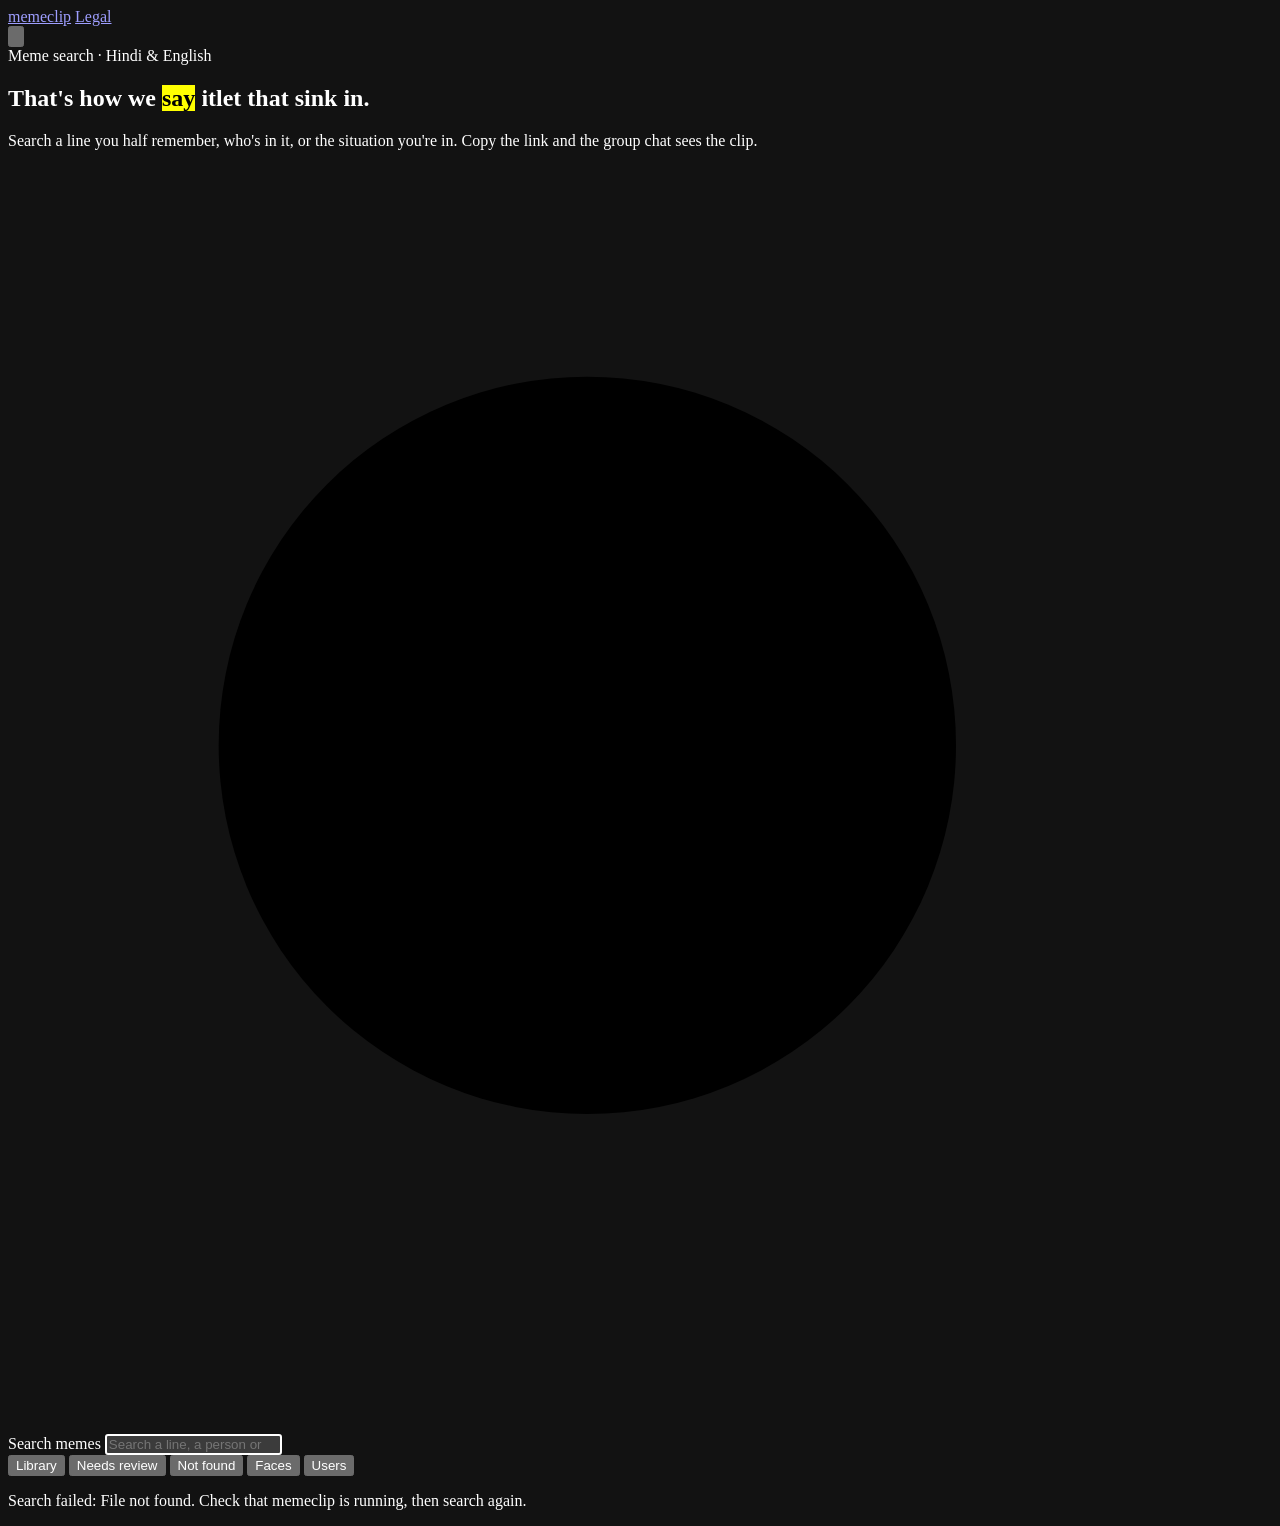
==== commit e9e0d91f: "Search bar scrolls up with the page and then stays under the nav (sticky), replacing the separate do" ====
--- a/app/static/index.html
+++ b/app/static/index.html
@@ -24,14 +24,6 @@
     <button id="open-upload" class="cta light" type="button"><span class="lbl">Add clip</span><span class="knob"><svg class="i" viewBox="0 0 24 24" aria-hidden="true"><path d="M12 5v14M5 12h14"/></svg></span></button>
   </nav>
 </div>
-<!-- the search, docked under the nav once the big one scrolls away (kept in sync) -->
-<div class="dock" id="dock" aria-hidden="true">
-  <div class="core">
-    <svg class="i" viewBox="0 0 24 24" aria-hidden="true"><circle cx="11" cy="11" r="7"/><path d="m20 20-3.5-3.5"/></svg>
-    <label for="q2" class="sr">Search memes</label>
-    <input id="q2" type="search" placeholder="Search memes…" autocomplete="off" spellcheck="false" enterkeyhint="search" tabindex="-1">
-  </div>
-</div>
 <button id="to-top" class="to-top" type="button" aria-label="Back to top" tabindex="-1"><svg class="i" viewBox="0 0 24 24" aria-hidden="true"><path d="M12 19V5"/><path d="m5 12 7-7 7 7"/></svg></button>
 
 <script type="application/json" id="suggestions">__SUGGESTIONS__</script>
@@ -41,13 +33,16 @@
     <span class="eyebrow">Meme search · Hindi &amp; English</span>
     <h1>That's how we <mark>say</mark> it<span class="tag">let that sink in.</span></h1>
     <p class="lede">Search a line you half remember, who's in it, or the situation you're in. Copy the link and the group chat sees the clip.</p>
-    <div class="search">
-      <div class="shell"><div class="core">
-        <svg class="i" viewBox="0 0 24 24" aria-hidden="true"><circle cx="11" cy="11" r="7"/><path d="m20 20-3.5-3.5"/></svg>
-        <label for="q" class="sr">Search memes</label>
-        <input id="q" type="search" placeholder="Try “salary day” or a line from the clip…" autocomplete="off" spellcheck="false" enterkeyhint="search">
-      </div></div>
-    </div>
+  </section>
+  <!-- the search scrolls up with the page and then stays just under the nav (position: sticky) -->
+  <div class="search" id="search">
+    <div class="shell"><div class="core">
+      <svg class="i" viewBox="0 0 24 24" aria-hidden="true"><circle cx="11" cy="11" r="7"/><path d="m20 20-3.5-3.5"/></svg>
+      <label for="q" class="sr">Search memes</label>
+      <input id="q" type="search" placeholder="Try “salary day” or a line from the clip…" autocomplete="off" spellcheck="false" enterkeyhint="search">
+    </div></div>
+  </div>
+  <section class="hero-tail">
     <div class="tabs" role="group" aria-label="Library views">
       <button class="tab" id="tab-search" type="button" aria-pressed="true">Library</button>
       <button class="tab" id="tab-review" type="button" aria-pressed="false">Needs review</button>
@@ -743,21 +738,33 @@
 $("home").onclick = (e) => {
   if (e.metaKey || e.ctrlKey || e.shiftKey || e.altKey || e.button) return;   // new tab / window still works
   e.preventDefault();
-  $("q").value = $("q2").value = "";
+  $("q").value = "";
   scrollTo({ top: 0, behavior: smooth() });
   if (document.body.classList.contains("curate")) setCurate(false); else setMode("search");
 };
-// Docked search: shown once the big search box has scrolled up out of view
-new IntersectionObserver(([e]) => {
-  const on = !e.isIntersecting && e.boundingClientRect.top < 0;
-  if (on === document.body.classList.contains("docked")) return;
-  document.body.classList.toggle("docked", on);
-  $("dock").setAttribute("aria-hidden", String(!on));
-  $("q2").tabIndex = on ? 0 : -1;
-  if (on) $("q2").value = $("q").value;
-  else if (document.activeElement === $("q2")) $("q").focus({ preventScroll: true });
-}).observe(document.querySelector(".hero .search"));
-$("q2").oninput = () => { $("q").value = $("q2").value; $("q").oninput(); };
+// Sticky search: once it reaches the top it stays there; a shadow shows it is floating over the clips
+{
+  const box = $("search");
+  const nav = document.querySelector(".island-wrap");
+  // stop just under the nav, whatever its height on this screen (it wraps on narrow phones)
+  const fitTop = () => {
+    const cs = getComputedStyle(nav);
+    if (cs.position !== "sticky" && cs.position !== "fixed") return;      // themes whose nav scrolls away
+    const below = (parseFloat(cs.top) || 0) + nav.offsetHeight + 10;
+    document.documentElement.style.setProperty("--search-top", `calc(${below}px + env(safe-area-inset-top))`);
+  };
+  const top = () => parseFloat(getComputedStyle(box).top) || 0;
+  let io;
+  const watch = () => {
+    fitTop();
+    io?.disconnect();
+    io = new IntersectionObserver(([e]) => box.classList.toggle("stuck", e.intersectionRatio < 1),
+                                  { rootMargin: `-${top() + 1}px 0px 0px 0px`, threshold: [1] });
+    io.observe(box);
+  };
+  watch();
+  addEventListener("resize", watch, { passive: true });
+}
 // Search suggestions: an empty search box shows a search people can try, a new one every
 // 10 s; Tab (or tapping the ⇥ key) takes it, the same as typing it. The list lives in the
 // search_suggestions table (app/suggestions.py) and comes in with the page.
@@ -831,13 +838,13 @@
 let suggestAt = Math.floor(Math.random() * SUGGEST.length);
 const hints = [];
 // code also fills or empties the box (home, a cleared search): setMode calls this
-function syncHints() {                                    // the two boxes mirror each other
+function syncHints() {
   const typed = !!$("q").value;
   for (const h of hints) { h.box.hidden = h.key.hidden = typed || !SUGGEST.length; h.clear.hidden = !typed; }
 }
 
 function useSuggestion() {
-  $("q").value = $("q2").value = SUGGEST[suggestAt];
+  $("q").value = SUGGEST[suggestAt];
   clearTimeout(timer);
   setMode("search");
 }
@@ -890,7 +897,7 @@
 }
 
 function clearSearch(input) {
-  $("q").value = $("q2").value = "";
+  $("q").value = "";
   clearTimeout(timer);
   setMode("search");                                       // back to the whole library
   input.focus({ preventScroll: true });
@@ -906,7 +913,7 @@
 
 function showSuggestion(animate) {
   const text = SUGGEST[suggestAt];
-  for (const id of ["q", "q2"]) $(id).setAttribute("aria-description", `Suggestion: ${text}. Press Tab to use it.`);
+  $("q").setAttribute("aria-description", `Suggestion: ${text}. Press Tab to use it.`);
   for (const hint of hints) {
     const old = [...hint.words.querySelectorAll(".w")];
     if (!animate || reduceMotion.matches || !old.length || hint.box.hidden) { fillWords(hint, text); continue; }
@@ -926,9 +933,8 @@
 }
 
 makeHint($("q"));
-makeHint($("q2"));
 if (SUGGEST.length) showSuggestion(false);
-else { $("q").placeholder = "Search a line, a person or a situation…"; $("q2").placeholder = "Search memes…"; }
+else $("q").placeholder = "Search a line, a person or a situation…";
 syncHints();
 setInterval(() => {
   if (!SUGGEST.length) return;
@@ -936,9 +942,9 @@
   suggestAt = (suggestAt + 1) % SUGGEST.length;
   showSuggestion(true);
 }, SUGGEST_EVERY_MS);
-for (const id of ["q", "q2"]) {
-  $(id).addEventListener("keydown", (e) => {
-    if (e.key !== "Tab" || e.shiftKey || e.altKey || e.ctrlKey || e.metaKey || $(id).value || !SUGGEST.length) return;
+{
+  $("q").addEventListener("keydown", (e) => {
+    if (e.key !== "Tab" || e.shiftKey || e.altKey || e.ctrlKey || e.metaKey || $("q").value || !SUGGEST.length) return;
     e.preventDefault();                                    // empty box + Tab: take the suggestion
     useSuggestion();
   });
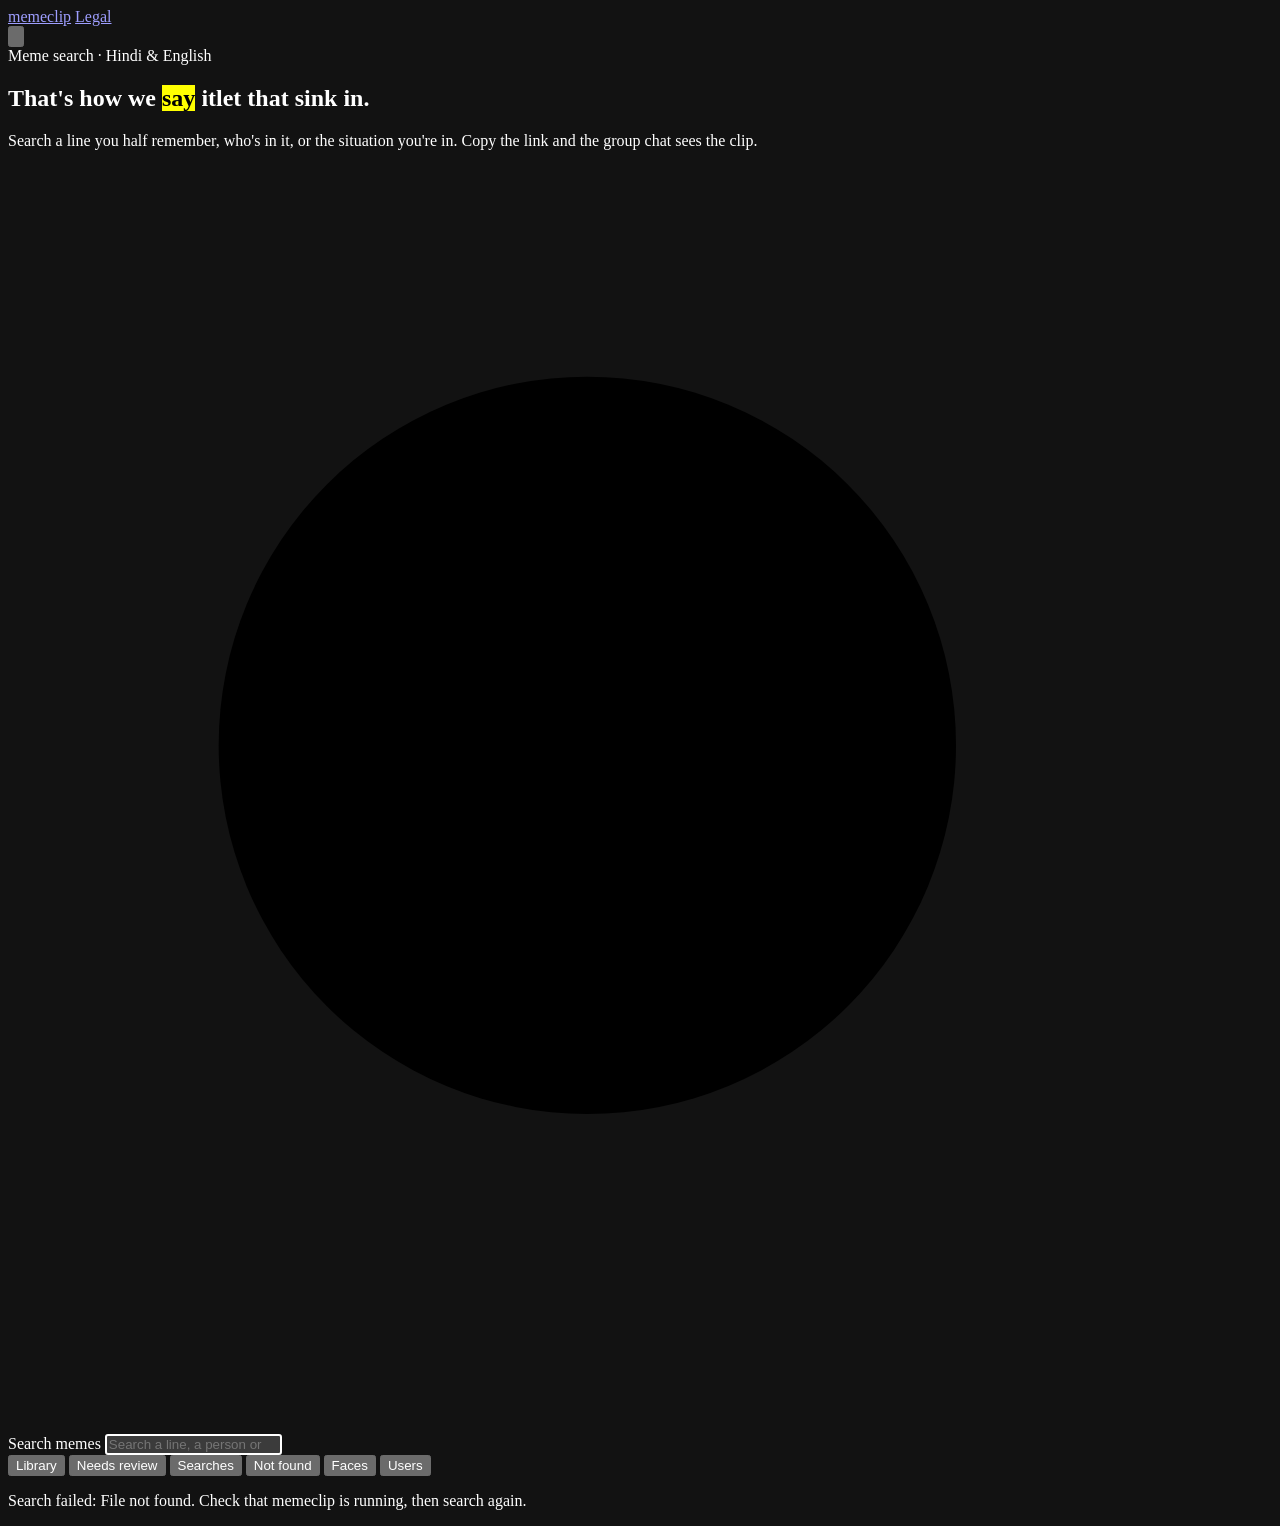
==== commit 282090d9: "Curate > Searches: what people search for, in aggregate; searches stay anonymous - query_stats.summa" ====
--- a/app/static/index.html
+++ b/app/static/index.html
@@ -34,7 +34,7 @@
     <h1>That's how we <mark>say</mark> it<span class="tag">let that sink in.</span></h1>
     <p class="lede">Search a line you half remember, who's in it, or the situation you're in. Copy the link and the group chat sees the clip.</p>
   </section>
-  <!-- the search scrolls up with the page and then stays just under the nav (position: sticky) -->
+  <!-- the search scrolls up with the page, then stays at the top: under the nav on phones, level with it on desktop -->
   <div class="search" id="search">
     <div class="shell"><div class="core">
       <svg class="i" viewBox="0 0 24 24" aria-hidden="true"><circle cx="11" cy="11" r="7"/><path d="m20 20-3.5-3.5"/></svg>
@@ -46,6 +46,7 @@
     <div class="tabs" role="group" aria-label="Library views">
       <button class="tab" id="tab-search" type="button" aria-pressed="true">Library</button>
       <button class="tab" id="tab-review" type="button" aria-pressed="false">Needs review</button>
+      <button class="tab" id="tab-searches" type="button" aria-pressed="false">Searches</button>
       <button class="tab" id="tab-failed" type="button" aria-pressed="false">Not found</button>
       <button class="tab" id="tab-faces" type="button" aria-pressed="false">Faces</button>
       <button class="tab" id="tab-users" type="button" aria-pressed="false">Users</button>
@@ -504,6 +505,44 @@
   const data = await api("/review");
   showCards(data.results, [el("span", "", `${data.count} clip${data.count === 1 ? "" : "s"} the pipeline was unsure about`)],
             "Nothing to review", "Every clip passed its checks.");
+}
+
+// ---- Curate > Searches: what people look for, in aggregate (no names, no accounts) ------
+const LANGUAGE = { hinglish: "Hinglish", english: "English", hindi: "Hindi script", unclear: "Too short to tell" };
+async function runSearches() {
+  $("grid").replaceChildren();
+  $("status").textContent = "Loading searches…";
+  let d;
+  try { d = await api("/queries/summary?days=30&limit=150"); }
+  catch (e) { $("status").textContent = `Could not load searches: ${e.message}`; return; }
+  $("status").textContent = `${d.searches} searches in the last ${d.days} days, ${d.distinct} different ones · ` +
+    `${Math.round(d.found_nothing_share * 100)}% found nothing. Stored without names or accounts.`;
+  const wrap = el("div", "searches");
+  const langs = el("div", "search-langs");
+  for (const [k, n] of Object.entries(d.by_language)) {
+    const pct = d.searches ? Math.round(n / d.searches * 100) : 0;
+    const row = el("div", "search-lang");
+    const bar = el("span", "search-lang-bar"); bar.style.setProperty("--w", `${pct}%`);
+    row.append(el("span", "search-lang-name", LANGUAGE[k] || k), bar, el("span", "search-lang-n", `${pct}%`));
+    langs.append(row);
+  }
+  const days = el("p", "search-days", d.per_day.map((x) => `${x.day.slice(5)}: ${x.searches}`).join("  ·  "));
+  const table = el("table", "search-top");
+  const head = el("tr");
+  for (const h of ["Search", "Times", "Language", "Found nothing"]) head.append(el("th", "", h));
+  table.append(head);
+  for (const q of d.top) {
+    const tr = el("tr");
+    const link = el("button", "linkish", q.query_norm); link.type = "button";
+    link.onclick = () => { $("q").value = q.query_norm; setCurate(false); };
+    const td = el("td"); td.append(link);
+    tr.append(td, el("td", "metric", String(q.times)), el("td", "", LANGUAGE[q.language] || q.language),
+              el("td", "metric", q.found_nothing ? `${q.found_nothing} of ${q.times}` : "—"));
+    table.append(tr);
+  }
+  wrap.append(el("h3", "faces-head", "Language"), langs, el("h3", "faces-head", "Per day"), days,
+              el("h3", "faces-head", "Most searched"), table);
+  $("table").replaceChildren(wrap);
 }
 
 async function runFailed() {
@@ -672,8 +711,8 @@
   syncHints();
   document.querySelector(".face-form")?.remove();   // the naming bar belongs to one opened group
   $("more").hidden = $("end").hidden = true;
-  for (const m of ["search", "review", "failed", "faces", "users"]) $("tab-" + m).setAttribute("aria-pressed", String(m === mode));
-  ({ search: runSearch, review: runReview, failed: runFailed, faces: runFaces, users: runUsers })[mode]();
+  for (const m of ["search", "review", "searches", "failed", "faces", "users"]) $("tab-" + m).setAttribute("aria-pressed", String(m === mode));
+  ({ search: runSearch, review: runReview, searches: runSearches, failed: runFailed, faces: runFaces, users: runUsers })[mode]();
 }
 
 function setCurate(on) {
@@ -730,7 +769,7 @@
 $("open-upload").onclick = () => $("upload").showModal();
 $("curate").onclick = () => setCurate(!document.body.classList.contains("curate"));
 for (const b of document.querySelectorAll("[data-close]")) b.onclick = () => b.closest("dialog").close();
-for (const m of ["search", "review", "failed", "faces", "users"]) $("tab-" + m).onclick = () => setMode(m);
+for (const m of ["search", "review", "searches", "failed", "faces", "users"]) $("tab-" + m).onclick = () => setMode(m);
 $("more").onclick = loadMore;
 $("q").oninput = () => { clearTimeout(timer); timer = setTimeout(() => setMode("search"), 350); };
 const smooth = () => (matchMedia("(prefers-reduced-motion: reduce)").matches ? "auto" : "smooth");
@@ -747,11 +786,25 @@
   const box = $("search");
   const nav = document.querySelector(".island-wrap");
   // stop just under the nav, whatever its height on this screen (it wraps on narrow phones)
+  const wide = matchMedia("(min-width: 900px)");
   const fitTop = () => {
     const cs = getComputedStyle(nav);
     if (cs.position !== "sticky" && cs.position !== "fixed") return;      // themes whose nav scrolls away
-    const below = (parseFloat(cs.top) || 0) + nav.offsetHeight + 10;
-    document.documentElement.style.setProperty("--search-top", `calc(${below}px + env(safe-area-inset-top))`);
+    const navTop = parseFloat(cs.top) || 0;
+    const island = nav.firstElementChild;
+    if (wide.matches && island) {
+      // desktop: same row as the island (centred on it), and never wider than the gap to its left
+      const islandTop = navTop + (parseFloat(cs.paddingTop) || 0);
+      const top = islandTop + (island.offsetHeight - box.offsetHeight) / 2;
+      document.documentElement.style.setProperty("--search-top", `${Math.max(8, top)}px`);
+      box.style.maxWidth = "";
+      const room = island.getBoundingClientRect().left - box.getBoundingClientRect().left - 16;
+      if (room > 0) box.style.maxWidth = `${Math.min(room, box.offsetWidth)}px`;
+    } else {
+      box.style.maxWidth = "";
+      const below = navTop + nav.offsetHeight + 10;
+      document.documentElement.style.setProperty("--search-top", `calc(${below}px + env(safe-area-inset-top))`);
+    }
   };
   const top = () => parseFloat(getComputedStyle(box).top) || 0;
   let io;
@@ -764,6 +817,7 @@
   };
   watch();
   addEventListener("resize", watch, { passive: true });
+  new ResizeObserver(() => fitTop()).observe(nav);      // the island grows when the account picture loads
 }
 // Search suggestions: an empty search box shows a search people can try, a new one every
 // 10 s; Tab (or tapping the ⇥ key) takes it, the same as typing it. The list lives in the
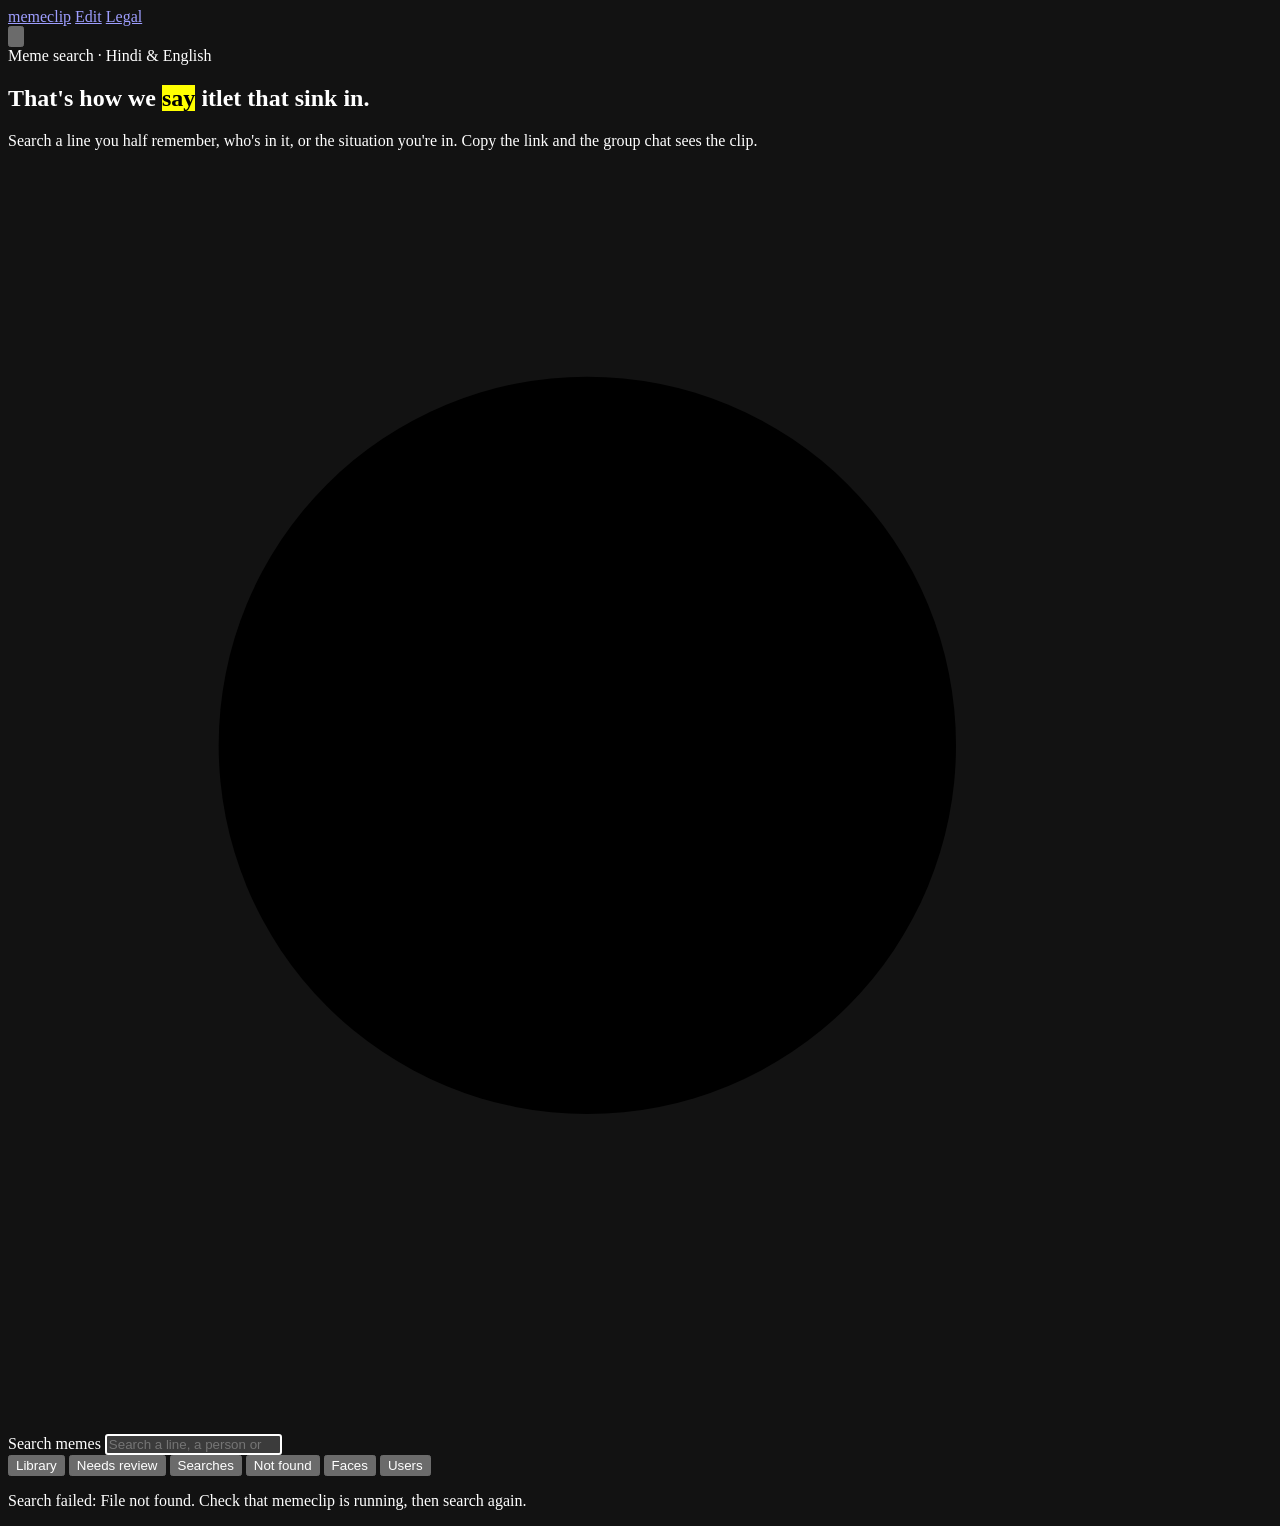
==== commit 27d53683: "Meme insert editor: drop library clips into your own video on a timeline /edit: upload a video, scru" ====
--- a/app/static/index.html
+++ b/app/static/index.html
@@ -19,6 +19,7 @@
 <div class="island-wrap">
   <nav class="island" aria-label="memeclip">
     <a class="wordmark" id="home" href="/" translate="no" aria-label="memeclip home">memeclip</a>
+    <a class="cta ghost" href="/edit">Edit</a>
     <a class="cta ghost" href="/legal">Legal</a>
     <button id="curate" class="cta ghost" type="button" aria-pressed="false">Curate</button>
     <button id="open-upload" class="cta light" type="button"><span class="lbl">Add clip</span><span class="knob"><svg class="i" viewBox="0 0 24 24" aria-hidden="true"><path d="M12 5v14M5 12h14"/></svg></span></button>
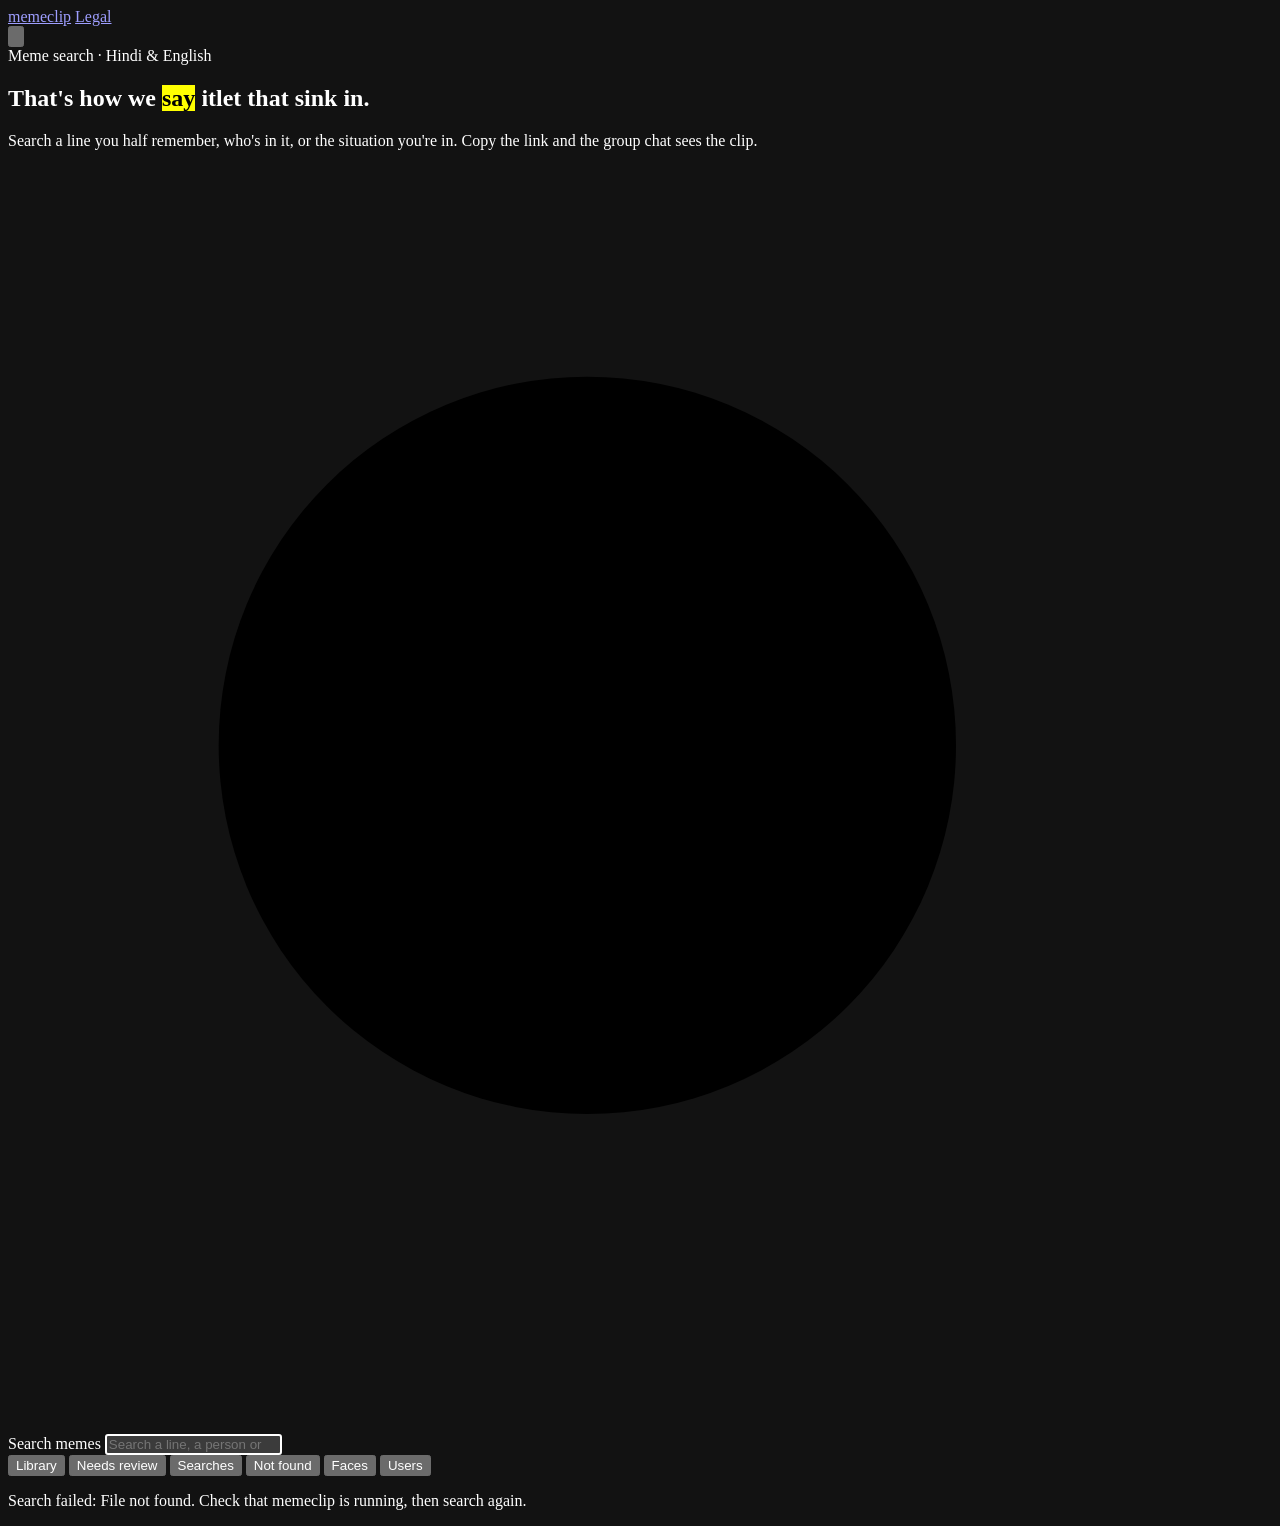
==== commit feb6237b: "Phones: tap turns a clip's sound on (it used to stop it); the clip in view plays as you scroll On to" ====
--- a/app/static/index.html
+++ b/app/static/index.html
@@ -19,7 +19,6 @@
 <div class="island-wrap">
   <nav class="island" aria-label="memeclip">
     <a class="wordmark" id="home" href="/" translate="no" aria-label="memeclip home">memeclip</a>
-    <a class="cta ghost" href="/edit">Edit</a>
     <a class="cta ghost" href="/legal">Legal</a>
     <button id="curate" class="cta ghost" type="button" aria-pressed="false">Curate</button>
     <button id="open-upload" class="cta light" type="button"><span class="lbl">Add clip</span><span class="knob"><svg class="i" viewBox="0 0 24 24" aria-hidden="true"><path d="M12 5v14M5 12h14"/></svg></span></button>
@@ -233,16 +232,35 @@
 
 // Hover to play: a clip plays (muted) while the pointer is over it and stops when
 // it leaves. Only one clip plays at a time. Click toggles sound. Touch screens have
-// no hover, so a tap plays or stops instead. Keyboard focus plays too. With reduced
-// motion nothing plays on its own: click or Enter plays.
+// no hover: the clip most in view plays as you scroll, a tap turns its sound on or
+// off, and once sound is on the next clips play with sound too. Keyboard focus plays.
+// With reduced motion nothing plays on its own: click, tap or Enter plays.
 let playing = null;
-
-function playOnly(frame) {
+let soundOn = false;                      // touch: the last tap asked for sound
+const touchScreen = matchMedia("(hover: none)");
+
+function playOnly(frame, sound = false) {
   if (playing && playing !== frame) stopClip(playing);
   playing = frame;
   frame.classList.add("live");
-  frame._video.play().catch(() => {});   // muted autoplay is always allowed
-}
+  const v = frame._video;
+  v.muted = !sound; frame._sound(sound);
+  v.play().catch(() => {                  // sound refused without a tap: play muted instead
+    if (!sound) return;
+    v.muted = true; frame._sound(false); v.play().catch(() => {});
+  });
+}
+
+// touch screens: play the clip that is most in view (at least 60% of it)
+const inView = new Map();
+const autoplayer = ("IntersectionObserver" in window) ? new IntersectionObserver((entries) => {
+  for (const e of entries) e.isIntersecting ? inView.set(e.target, e.intersectionRatio) : inView.delete(e.target);
+  if (!touchScreen.matches || reduceMotion.matches) return;
+  let best = null, top = .6;
+  for (const [f, r] of inView) if (r >= top && f.isConnected) { best = f; top = r; }
+  if (best && best !== playing) playOnly(best, soundOn);
+  else if (!best && playing && (inView.get(playing) || 0) < .3) stopClip(playing);
+}, { threshold: [0, .3, .6, .8, 1] }) : null;
 
 function stopClip(frame) {
   const v = frame._video;
@@ -282,15 +300,20 @@
   frame.onfocus = () => { if (frame.matches(":focus-visible") && !reduceMotion.matches) playOnly(frame); };
   frame.onblur = () => stopClip(frame);
   const toggle = (touch) => {
-    if (touch || reduceMotion.matches) {                       // tap, or reduced motion: play or stop
-      if (frame.classList.contains("live")) stopClip(frame); else playOnly(frame);
+    if (touch && !reduceMotion.matches) {                     // tap: sound on, or off if it is on
+      soundOn = !(frame.classList.contains("live") && !video.muted);
+      if (!frame.classList.contains("live")) playOnly(frame, soundOn);
+      else { video.muted = !soundOn; frame._sound(soundOn); if (video.paused) video.play().catch(() => {}); }
+    } else if (touch || reduceMotion.matches) {               // reduced motion: play (with sound) or stop
+      if (frame.classList.contains("live")) stopClip(frame); else playOnly(frame, true);
     } else {                                                  // mouse: already playing, toggle sound
       video.muted = !video.muted;
       frame._sound(!video.muted);
-      if (video.paused) playOnly(frame);
+      if (video.paused) playOnly(frame, !video.muted);
     }
   };
   frame.onclick = (e) => toggle(!!e.pointerType && e.pointerType !== "mouse");
+  autoplayer?.observe(frame);
   frame.onkeydown = (e) => { if (e.key === "Enter" || e.key === " ") { e.preventDefault(); toggle(true); } };
 
   // Dragging the video out drops the .mp4 file (Chrome / Edge read DownloadURL).
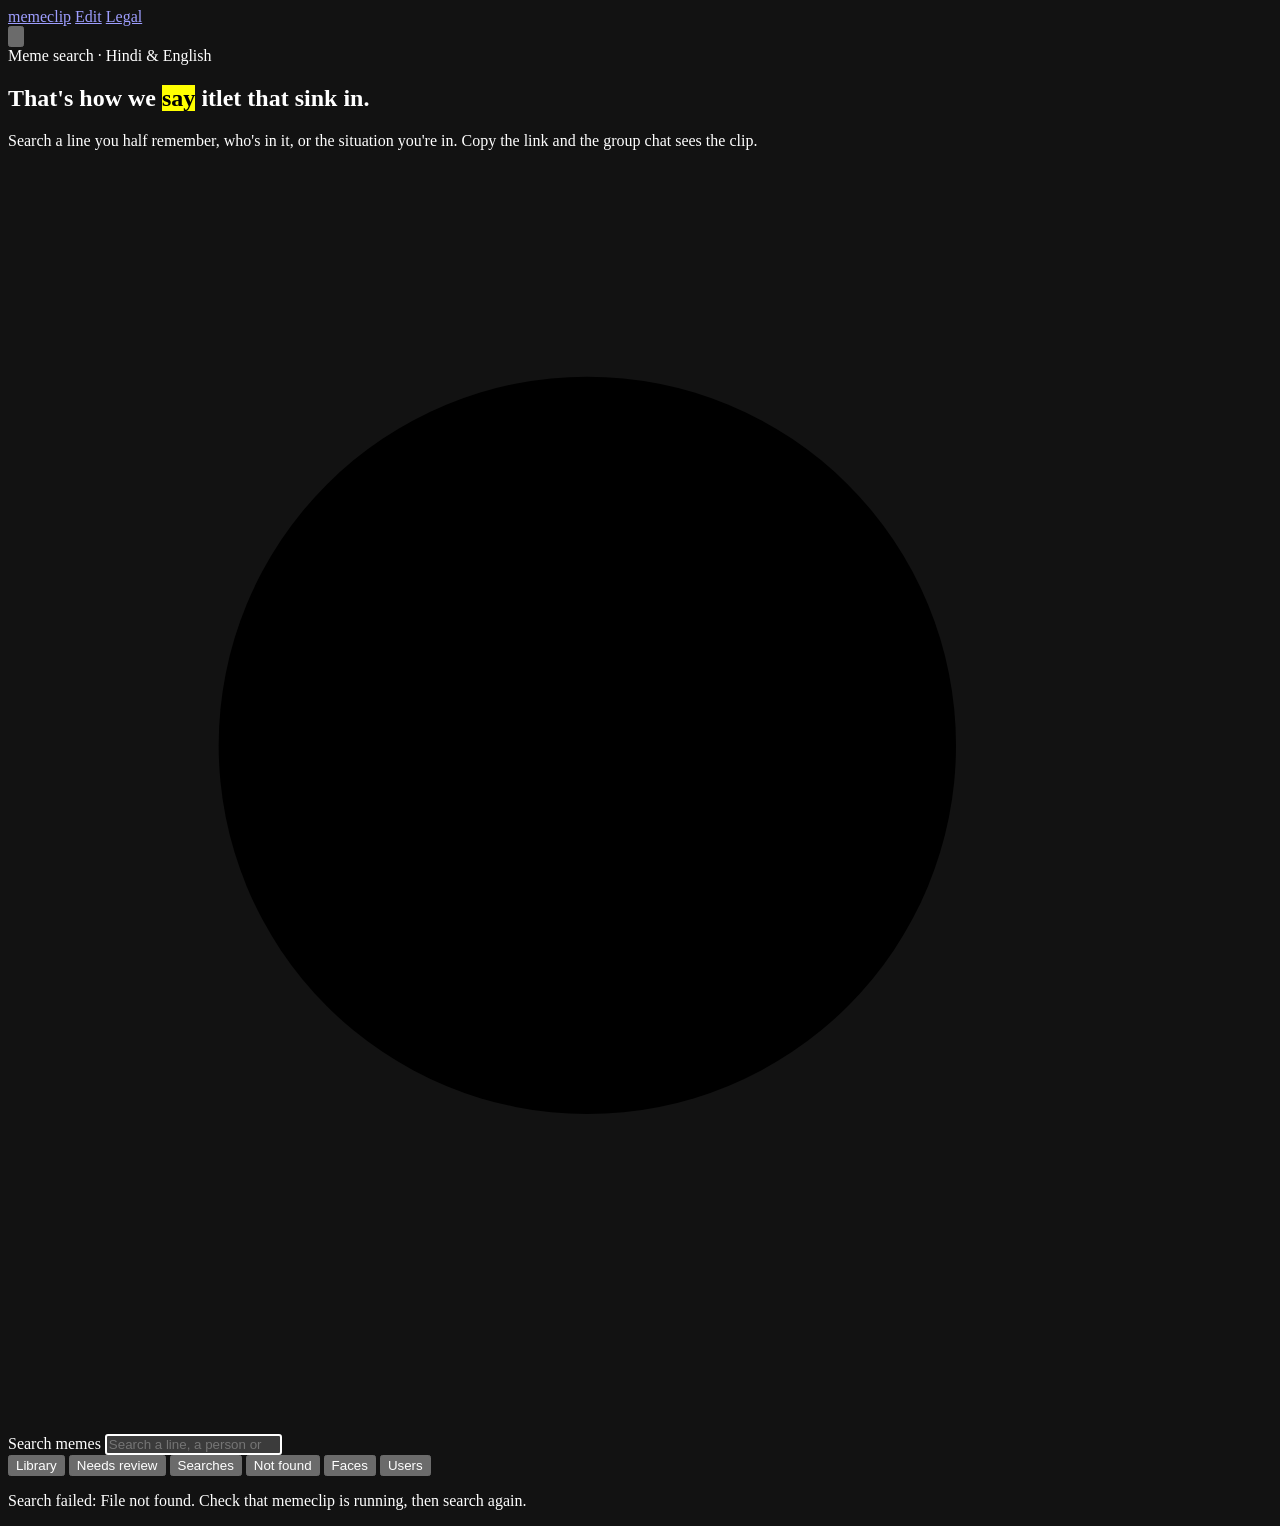
==== commit 9283bf6d: "Merge branch 'main' into feature/meme-insert-editor" ====
--- a/app/static/index.html
+++ b/app/static/index.html
@@ -19,6 +19,7 @@
 <div class="island-wrap">
   <nav class="island" aria-label="memeclip">
     <a class="wordmark" id="home" href="/" translate="no" aria-label="memeclip home">memeclip</a>
+    <a class="cta ghost" href="/edit">Edit</a>
     <a class="cta ghost" href="/legal">Legal</a>
     <button id="curate" class="cta ghost" type="button" aria-pressed="false">Curate</button>
     <button id="open-upload" class="cta light" type="button"><span class="lbl">Add clip</span><span class="knob"><svg class="i" viewBox="0 0 24 24" aria-hidden="true"><path d="M12 5v14M5 12h14"/></svg></span></button>
